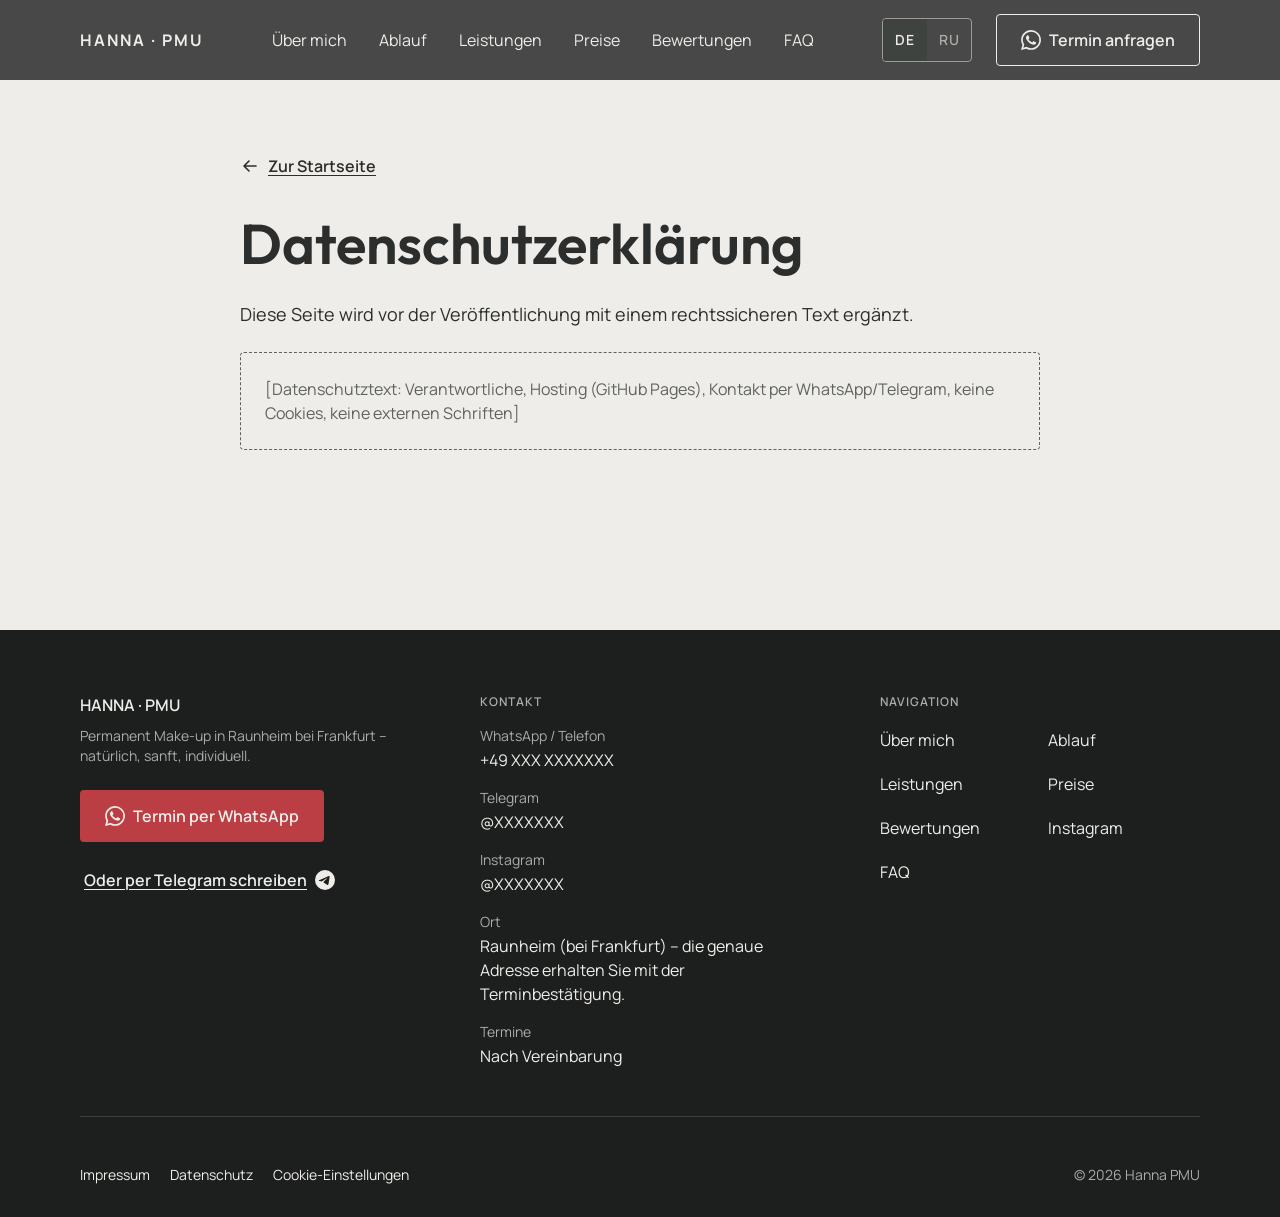
==== datenschutz.html @ 0a035a64 "Add files via upload" ====
<!DOCTYPE html>
<html lang="de">
<head>
  <meta charset="utf-8">
  <meta name="viewport" content="width=device-width, initial-scale=1, viewport-fit=cover">
  <title data-i18n="priv.title">Datenschutzerklärung</title>
  <meta name="description" content="Natürliches Permanent Make-up für Brauen und Lippen in Raunheim bei Frankfurt. Kostenlose Beratung, Termin per WhatsApp oder Telegram." data-i18n-content="meta.description">
  <meta name="theme-color" content="#1D1F1E">
  <script>document.documentElement.classList.add("js")</script>
  <link rel="preload" href="assets/fonts/outfit-latin-600-normal.woff2" as="font" type="font/woff2" crossorigin>
  <link rel="preload" href="assets/fonts/manrope-latin-400-normal.woff2" as="font" type="font/woff2" crossorigin>
  <link rel="stylesheet" href="assets/css/styles.css?v=mvu7rhe5">
  <link rel="icon" href="data:image/svg+xml,%3Csvg xmlns='http://www.w3.org/2000/svg' viewBox='0 0 32 32'%3E%3Crect width='32' height='32' rx='6' fill='%231D1F1E'/%3E%3Ctext x='16' y='22' font-family='Arial' font-weight='700' font-size='16' fill='%23ED6B72' text-anchor='middle'%3EH%3C/text%3E%3C/svg%3E">
  <meta name="robots" content="noindex">
</head>
<body id="top" class="page-legal">
  <svg width="0" height="0" style="position:absolute" aria-hidden="true">
  <symbol id="i-wa" viewBox="0 0 24 24"><path fill="currentColor" d="M17.47 14.38c-.3-.15-1.76-.87-2.03-.97-.27-.1-.47-.15-.67.15-.2.3-.77.97-.94 1.16-.17.2-.35.22-.64.07-.3-.15-1.26-.46-2.39-1.47-.88-.79-1.48-1.76-1.65-2.06-.17-.3-.02-.46.13-.6.13-.14.3-.35.45-.52.15-.18.2-.3.3-.5.1-.2.05-.37-.03-.52-.07-.15-.67-1.61-.92-2.2-.24-.58-.49-.5-.67-.51h-.57c-.2 0-.52.07-.79.37-.27.3-1.04 1.02-1.04 2.48s1.07 2.88 1.21 3.07c.15.2 2.1 3.2 5.08 4.49.71.31 1.26.49 1.7.63.71.22 1.36.19 1.87.12.57-.09 1.76-.72 2-1.41.25-.7.25-1.29.18-1.41-.08-.13-.27-.2-.57-.35m-5.42 7.4h-.01a9.87 9.87 0 0 1-5.03-1.38l-.36-.21-3.74.98 1-3.65-.24-.37a9.86 9.86 0 0 1-1.51-5.26c0-5.45 4.44-9.88 9.89-9.88a9.86 9.86 0 0 1 9.88 9.89c0 5.45-4.43 9.88-9.88 9.88m8.41-18.3A11.82 11.82 0 0 0 12.05 0C5.5 0 .16 5.34.16 11.89c0 2.1.55 4.14 1.59 5.95L.06 24l6.3-1.65a11.88 11.88 0 0 0 5.69 1.45h.01c6.55 0 11.89-5.34 11.89-11.89 0-3.18-1.24-6.17-3.48-8.41"/></symbol>
  <symbol id="i-tg" viewBox="0 0 24 24"><path fill="currentColor" fill-rule="evenodd" d="M12 0a12 12 0 1 0 0 24 12 12 0 0 0 0-24zm4.91 7.22c.1 0 .32.03.46.14.12.1.15.23.17.33.02.09.04.3.02.47-.18 1.9-.96 6.5-1.36 8.63-.17.9-.5 1.2-.82 1.23-.7.06-1.22-.46-1.9-.9-1.06-.7-1.65-1.13-2.68-1.8-1.18-.78-.42-1.21.26-1.91.18-.18 3.25-2.98 3.3-3.23.01-.03.02-.15-.05-.21-.07-.06-.17-.04-.25-.02-.1.02-1.8 1.14-5.06 3.35-.48.33-.91.49-1.3.48-.43-.01-1.25-.24-1.87-.44-.75-.25-1.35-.38-1.3-.79.03-.22.33-.44.9-.66 3.5-1.53 5.83-2.53 7-3.02 3.33-1.38 4.02-1.62 4.48-1.63z"/></symbol>
  <symbol id="i-ig" viewBox="0 0 24 24"><path fill="currentColor" d="M12 2.2c3.2 0 3.58.01 4.85.07 3.25.15 4.77 1.69 4.92 4.92.06 1.27.07 1.65.07 4.85s-.01 3.58-.07 4.85c-.15 3.23-1.66 4.77-4.92 4.92-1.27.06-1.64.07-4.85.07s-3.58-.01-4.85-.07c-3.26-.15-4.77-1.7-4.92-4.92C2.17 15.58 2.16 15.2 2.16 12s.01-3.58.07-4.85C2.38 3.92 3.9 2.38 7.15 2.23 8.42 2.17 8.8 2.16 12 2.16zM12 0C8.74 0 8.33.01 7.05.07 2.7.27.27 2.7.07 7.05.01 8.33 0 8.74 0 12s.01 3.67.07 4.95c.2 4.36 2.62 6.78 6.98 6.98C8.33 23.99 8.74 24 12 24s3.67-.01 4.95-.07c4.35-.2 6.78-2.62 6.98-6.98.06-1.28.07-1.69.07-4.95s-.01-3.67-.07-4.95C23.73 2.7 21.31.27 16.95.07 15.67.01 15.26 0 12 0zm0 5.84a6.16 6.16 0 1 0 0 12.32 6.16 6.16 0 0 0 0-12.32zM12 16a4 4 0 1 1 0-8 4 4 0 0 1 0 8zm6.4-11.85a1.44 1.44 0 1 0 0 2.88 1.44 1.44 0 0 0 0-2.88z"/></symbol>
  <symbol id="i-arrow" viewBox="0 0 20 20"><path d="M4 10h12M11 5l5 5-5 5" fill="none" stroke="currentColor" stroke-width="1.6" stroke-linecap="round" stroke-linejoin="round"/></symbol>
  <symbol id="i-arrow-l" viewBox="0 0 20 20"><path d="M16 10H4M9 5l-5 5 5 5" fill="none" stroke="currentColor" stroke-width="1.6" stroke-linecap="round" stroke-linejoin="round"/></symbol>
  <symbol id="i-ext" viewBox="0 0 20 20"><path d="M6 14l8-8M8 6h6v6" fill="none" stroke="currentColor" stroke-width="1.6" stroke-linecap="round" stroke-linejoin="round"/></symbol>
  <symbol id="i-menu" viewBox="0 0 24 24"><path d="M3 6.75h18M3 12h18M3 17.25h18" fill="none" stroke="currentColor" stroke-width="1.5" stroke-linecap="round"/></symbol>
  <symbol id="i-close" viewBox="0 0 24 24"><path d="M6 6l12 12M18 6L6 18" fill="none" stroke="currentColor" stroke-width="1.8" stroke-linecap="round"/></symbol>
  <symbol id="i-star" viewBox="0 0 24 24"><path fill="currentColor" d="M12 2l2.9 6.9 7.1.6-5.4 4.7 1.6 7-6.2-3.7-6.2 3.7 1.6-7L2 9.5l7.1-.6z"/></symbol>
  <symbol id="i-handle" viewBox="0 0 24 24"><path d="M9 7l-5 5 5 5M15 7l5 5-5 5" fill="none" stroke="currentColor" stroke-width="1.8" stroke-linecap="round" stroke-linejoin="round"/></symbol>
</svg>
  <header class="header header--solid" data-header>
    <div class="container header__in">
      <a class="logo" href="index.html">HANNA · PMU</a>
      <nav class="nav" aria-label="Hauptnavigation">
        <a href="index.html#about" data-spy="about"><span data-i18n="nav.about">Über mich</span></a><a href="index.html#process" data-spy="process"><span data-i18n="nav.process">Ablauf</span></a><a href="index.html#services" data-spy="services"><span data-i18n="nav.services">Leistungen</span></a><a href="index.html#prices" data-spy="prices"><span data-i18n="nav.prices">Preise</span></a><a href="index.html#reviews" data-spy="reviews"><span data-i18n="nav.reviews">Bewertungen</span></a><a href="index.html#faq" data-spy="faq"><span data-i18n="nav.faq">FAQ</span></a>
      </nav>
      <div class="header__right">
        <div class="lang lang--header" role="group" aria-label="Sprache wählen" data-i18n-aria-label="a11y.lang"><button type="button" data-lang="de" aria-pressed="true">DE</button><button type="button" data-lang="ru" aria-pressed="false" lang="ru">RU</button></div>
        <a class="btn btn--secondary btn--on-dark header__cta" href="https://wa.me/49XXXXXXXXXX" target="_blank" rel="noopener" data-wa><svg class="ic" aria-hidden="true" focusable="false"><use href="#i-wa"></use></svg><span data-i18n="nav.cta">Termin anfragen</span></a>
        <button class="icon-btn burger" type="button" data-menu-open aria-controls="menu" aria-expanded="false" aria-label="Menü öffnen" data-i18n-aria-label="a11y.menuOpen"><svg class="ic" aria-hidden="true" focusable="false"><use href="#i-menu"></use></svg></button>
      </div>
    </div>
  </header>

  <div class="menu" id="menu" role="dialog" aria-modal="true" aria-label="Menü" hidden data-menu>
    <div class="container menu__top">
      <span class="logo">HANNA · PMU</span>
      <div class="menu__top-right"><div class="lang " role="group" aria-label="Sprache wählen" data-i18n-aria-label="a11y.lang"><button type="button" data-lang="de" aria-pressed="true">DE</button><button type="button" data-lang="ru" aria-pressed="false" lang="ru">RU</button></div><button class="icon-btn icon-btn--ring" type="button" data-menu-close aria-label="Menü schließen" data-i18n-aria-label="a11y.menuClose"><svg class="ic" aria-hidden="true" focusable="false"><use href="#i-close"></use></svg></button></div>
    </div>
    <nav class="container menu__nav" aria-label="Menü">
      <a class="menu__item" href="index.html#about" data-spy="about" style="--i:0"><span class="menu__num">03</span><span class="menu__label" data-i18n="nav.about">Über mich</span><svg class="ic menu__arrow" aria-hidden="true" focusable="false"><use href="#i-arrow"></use></svg></a><a class="menu__item" href="index.html#process" data-spy="process" style="--i:1"><span class="menu__num">04</span><span class="menu__label" data-i18n="nav.process">Ablauf</span><svg class="ic menu__arrow" aria-hidden="true" focusable="false"><use href="#i-arrow"></use></svg></a><a class="menu__item" href="index.html#services" data-spy="services" style="--i:2"><span class="menu__num">05</span><span class="menu__label" data-i18n="nav.services">Leistungen</span><svg class="ic menu__arrow" aria-hidden="true" focusable="false"><use href="#i-arrow"></use></svg></a><a class="menu__item" href="index.html#prices" data-spy="prices" style="--i:3"><span class="menu__num">06</span><span class="menu__label" data-i18n="nav.prices">Preise</span><svg class="ic menu__arrow" aria-hidden="true" focusable="false"><use href="#i-arrow"></use></svg></a><a class="menu__item" href="index.html#reviews" data-spy="reviews" style="--i:4"><span class="menu__num">07</span><span class="menu__label" data-i18n="nav.reviews">Bewertungen</span><svg class="ic menu__arrow" aria-hidden="true" focusable="false"><use href="#i-arrow"></use></svg></a><a class="menu__item" href="index.html#instagram" data-spy="instagram" style="--i:5"><span class="menu__num">08</span><span class="menu__label" data-i18n="nav.instagram">Instagram</span><svg class="ic menu__arrow" aria-hidden="true" focusable="false"><use href="#i-arrow"></use></svg></a><a class="menu__item" href="index.html#faq" data-spy="faq" style="--i:6"><span class="menu__num">09</span><span class="menu__label" data-i18n="nav.faq">FAQ</span><svg class="ic menu__arrow" aria-hidden="true" focusable="false"><use href="#i-arrow"></use></svg></a>
    </nav>
    <div class="container menu__bottom">
      <a class="btn btn--primary btn--on-dark btn--block" href="https://wa.me/49XXXXXXXXXX" target="_blank" rel="noopener" data-wa><svg class="ic" aria-hidden="true" focusable="false"><use href="#i-wa"></use></svg><span data-i18n="footer.cta">Termin per WhatsApp</span></a>
      <div class="menu__links">
        <a class="tlink tlink--on-dark" href="https://t.me/XXXXXXX" target="_blank" rel="noopener" data-tg><span>Telegram</span><svg class="ic" aria-hidden="true" focusable="false"><use href="#i-tg"></use></svg></a>
        <a class="tlink tlink--on-dark" href="https://instagram.com/XXXXXXX" target="_blank" rel="noopener" data-ig><span>Instagram</span><svg class="ic" aria-hidden="true" focusable="false"><use href="#i-ig"></use></svg></a>
      </div>
      <p class="menu__addr"><span class="menu__name" data-i18n="menu.name">Hanna · Permanent Make-up</span><span data-i18n="menu.city">Raunheim, 65479</span></p>
    </div>
  </div>
  <main id="main" class="sec sec--light legal">
    <div class="container legal__in">
      <a class="tlink tlink--on-light legal__back" href="index.html"><svg class="ic" aria-hidden="true" focusable="false"><use href="#i-arrow-l"></use></svg><span data-i18n="legal.back">Zur Startseite</span></a>
      <h1 class="t-h2" data-i18n="priv.title">Datenschutzerklärung</h1>
      <p class="t-lead" data-i18n="priv.lead">Diese Seite wird vor der Veröffentlichung mit einem rechtssicheren Text ergänzt.</p>
      <p class="legal__todo" data-i18n="priv.todo">[Datenschutztext: Verantwortliche, Hosting (GitHub Pages), Kontakt per WhatsApp/Telegram, keine Cookies, keine externen Schriften]</p>
    </div>
  </main>
  <footer class="footer">
    <div class="container footer__grid">
      <div class="footer__col1">
        <div class="footer__brand">
          <p class="logo">HANNA · PMU</p>
          <p class="footer__tagline" data-i18n="footer.tagline">Permanent Make-up in Raunheim bei Frankfurt – natürlich, sanft, individuell.</p>
        </div>
        <div class="cta-pair"><a class="btn btn--primary btn--on-dark" href="https://wa.me/49XXXXXXXXXX" target="_blank" rel="noopener" data-wa><svg class="ic" aria-hidden="true" focusable="false"><use href="#i-wa"></use></svg><span data-i18n="footer.cta">Termin per WhatsApp</span></a><a class="tlink tlink--on-dark" href="https://t.me/XXXXXXX" target="_blank" rel="noopener" data-tg><span data-i18n="cta.telegram">Oder per Telegram schreiben</span><svg class="ic" aria-hidden="true" focusable="false"><use href="#i-tg"></use></svg></a></div>
      </div>
      <div class="footer__contact">
        <h2 class="t-eyebrow footer__label" data-i18n="footer.contact">Kontakt</h2>
        <dl class="footer__dl">
          <div><dt data-i18n="footer.wa">WhatsApp / Telefon</dt><dd><a href="https://wa.me/49XXXXXXXXXX" target="_blank" rel="noopener" data-wa data-phone>+49 XXX XXXXXXX</a></dd></div>
          <div><dt data-i18n="footer.tg">Telegram</dt><dd><a href="https://t.me/XXXXXXX" target="_blank" rel="noopener" data-tg data-handle="telegram">@XXXXXXX</a></dd></div>
          <div><dt data-i18n="footer.ig">Instagram</dt><dd><a href="https://instagram.com/XXXXXXX" target="_blank" rel="noopener" data-ig data-handle="instagram">@XXXXXXX</a></dd></div>
          <div><dt data-i18n="footer.place">Ort</dt><dd data-i18n="footer.placeText">Raunheim (bei Frankfurt) – die genaue Adresse erhalten Sie mit der Terminbestätigung.</dd></div>
          <div><dt data-i18n="footer.hours">Termine</dt><dd data-i18n="footer.hoursText">Nach Vereinbarung</dd></div>
        </dl>
      </div>
      <nav class="footer__nav" aria-label="Footer">
        <h2 class="t-eyebrow footer__label" data-i18n="footer.nav">Navigation</h2>
        <ul><li><a href="index.html#about"><span data-i18n="nav.about">Über mich</span></a></li><li><a href="index.html#process"><span data-i18n="nav.process">Ablauf</span></a></li><li><a href="index.html#services"><span data-i18n="nav.services">Leistungen</span></a></li><li><a href="index.html#prices"><span data-i18n="nav.prices">Preise</span></a></li><li><a href="index.html#reviews"><span data-i18n="nav.reviews">Bewertungen</span></a></li><li><a href="index.html#instagram"><span data-i18n="nav.instagram">Instagram</span></a></li><li><a href="index.html#faq"><span data-i18n="nav.faq">FAQ</span></a></li></ul>
      </nav>
    </div>
    <div class="container footer__legal">
      <ul>
        <li><a href="impressum.html"><span data-i18n="footer.impressum">Impressum</span></a></li>
        <li><a href="datenschutz.html"><span data-i18n="footer.privacy">Datenschutz</span></a></li>
        <li><button type="button" data-modal-open="cookies"><span data-i18n="footer.cookies">Cookie-Einstellungen</span></button></li>
      </ul>
      <p data-i18n="footer.copy">© 2026 Hanna PMU</p>
    </div>
  </footer>

  <div class="modal" id="cookies" hidden data-modal>
    <div class="modal__box" role="dialog" aria-modal="true" aria-labelledby="cookies-title">
      <div class="modal__top">
        <h2 class="modal__title" id="cookies-title" data-i18n="cookie.title">Cookies &amp; Datenschutz</h2>
        <button class="icon-btn modal__close" type="button" data-modal-close aria-label="Schließen" data-i18n-aria-label="a11y.close"><span><svg class="ic" aria-hidden="true" focusable="false"><use href="#i-close"></use></svg></span></button>
      </div>
      <div class="modal__content">
        <p data-i18n="cookie.text">Wir nutzen technisch notwendige Cookies. Eingebettete Inhalte wie Instagram oder Google-Bewertungen laden wir nur mit Ihrer Zustimmung.</p>
        <div class="modal__actions">
          <button class="btn btn--primary btn--on-dark btn--block" type="button" data-consent="all"><span data-i18n="cookie.all">Alle akzeptieren</span></button>
          <button class="btn btn--secondary btn--on-dark btn--block" type="button" data-consent="necessary"><span data-i18n="cookie.necessary">Nur notwendige</span></button>
        </div>
      </div>
    </div>
  </div>
  
  <script src="assets/js/config.js?v=mvu7rhe5"></script>
  <script src="assets/js/i18n.js?v=mvu7rhe5"></script>
  <script src="assets/js/main.js?v=mvu7rhe5"></script>
</body>
</html>
---- assets/css/styles.css ----
/* =========================================================
   Hanna · PMU — стили
   Токены = переменные из Figma (цвета, отступы, текстовые стили).
   Mobile first. Планшет ≥768px, десктоп ≥1024px.
   ========================================================= */

/* ---------- Fonts (self-hosted, без Google) ---------- */
@font-face{font-family:"Manrope";font-style:normal;font-weight:400;font-display:swap;src:url(../fonts/manrope-latin-400-normal.woff2) format("woff2");unicode-range:U+0000-00FF,U+0131,U+0152-0153,U+02BB-02BC,U+02C6,U+02DA,U+02DC,U+0304,U+0308,U+0329,U+2000-206F,U+20AC,U+2122,U+2191,U+2193,U+2212,U+2215,U+FEFF,U+FFFD}
@font-face{font-family:"Manrope";font-style:normal;font-weight:400;font-display:swap;src:url(../fonts/manrope-latin-ext-400-normal.woff2) format("woff2");unicode-range:U+0100-02BA,U+02BD-02C5,U+02C7-02CC,U+02CE-02D7,U+02DD-02FF,U+0304,U+0308,U+0329,U+1D00-1DBF,U+1E00-1E9F,U+1EF2-1EFF,U+2020,U+20A0-20AB,U+20AD-20C0,U+2113,U+2C60-2C7F,U+A720-A7FF}
@font-face{font-family:"Manrope";font-style:normal;font-weight:400;font-display:swap;src:url(../fonts/manrope-cyrillic-400-normal.woff2) format("woff2");unicode-range:U+0301,U+0400-045F,U+0490-0491,U+04B0-04B1,U+2116}
@font-face{font-family:"Manrope";font-style:normal;font-weight:500;font-display:swap;src:url(../fonts/manrope-latin-500-normal.woff2) format("woff2");unicode-range:U+0000-00FF,U+0131,U+0152-0153,U+02BB-02BC,U+02C6,U+02DA,U+02DC,U+0304,U+0308,U+0329,U+2000-206F,U+20AC,U+2122,U+2191,U+2193,U+2212,U+2215,U+FEFF,U+FFFD}
@font-face{font-family:"Manrope";font-style:normal;font-weight:500;font-display:swap;src:url(../fonts/manrope-latin-ext-500-normal.woff2) format("woff2");unicode-range:U+0100-02BA,U+02BD-02C5,U+02C7-02CC,U+02CE-02D7,U+02DD-02FF,U+0304,U+0308,U+0329,U+1D00-1DBF,U+1E00-1E9F,U+1EF2-1EFF,U+2020,U+20A0-20AB,U+20AD-20C0,U+2113,U+2C60-2C7F,U+A720-A7FF}
@font-face{font-family:"Manrope";font-style:normal;font-weight:500;font-display:swap;src:url(../fonts/manrope-cyrillic-500-normal.woff2) format("woff2");unicode-range:U+0301,U+0400-045F,U+0490-0491,U+04B0-04B1,U+2116}
@font-face{font-family:"Manrope";font-style:normal;font-weight:600;font-display:swap;src:url(../fonts/manrope-latin-600-normal.woff2) format("woff2");unicode-range:U+0000-00FF,U+0131,U+0152-0153,U+02BB-02BC,U+02C6,U+02DA,U+02DC,U+0304,U+0308,U+0329,U+2000-206F,U+20AC,U+2122,U+2191,U+2193,U+2212,U+2215,U+FEFF,U+FFFD}
@font-face{font-family:"Manrope";font-style:normal;font-weight:600;font-display:swap;src:url(../fonts/manrope-latin-ext-600-normal.woff2) format("woff2");unicode-range:U+0100-02BA,U+02BD-02C5,U+02C7-02CC,U+02CE-02D7,U+02DD-02FF,U+0304,U+0308,U+0329,U+1D00-1DBF,U+1E00-1E9F,U+1EF2-1EFF,U+2020,U+20A0-20AB,U+20AD-20C0,U+2113,U+2C60-2C7F,U+A720-A7FF}
@font-face{font-family:"Manrope";font-style:normal;font-weight:600;font-display:swap;src:url(../fonts/manrope-cyrillic-600-normal.woff2) format("woff2");unicode-range:U+0301,U+0400-045F,U+0490-0491,U+04B0-04B1,U+2116}
@font-face{font-family:"Manrope";font-style:normal;font-weight:700;font-display:swap;src:url(../fonts/manrope-latin-700-normal.woff2) format("woff2");unicode-range:U+0000-00FF,U+0131,U+0152-0153,U+02BB-02BC,U+02C6,U+02DA,U+02DC,U+0304,U+0308,U+0329,U+2000-206F,U+20AC,U+2122,U+2191,U+2193,U+2212,U+2215,U+FEFF,U+FFFD}
@font-face{font-family:"Manrope";font-style:normal;font-weight:700;font-display:swap;src:url(../fonts/manrope-latin-ext-700-normal.woff2) format("woff2");unicode-range:U+0100-02BA,U+02BD-02C5,U+02C7-02CC,U+02CE-02D7,U+02DD-02FF,U+0304,U+0308,U+0329,U+1D00-1DBF,U+1E00-1E9F,U+1EF2-1EFF,U+2020,U+20A0-20AB,U+20AD-20C0,U+2113,U+2C60-2C7F,U+A720-A7FF}
@font-face{font-family:"Manrope";font-style:normal;font-weight:700;font-display:swap;src:url(../fonts/manrope-cyrillic-700-normal.woff2) format("woff2");unicode-range:U+0301,U+0400-045F,U+0490-0491,U+04B0-04B1,U+2116}
/* Outfit — только латиница. Кириллица в заголовках автоматически берётся из Manrope. */
@font-face{font-family:"Outfit";font-style:normal;font-weight:600;font-display:swap;src:url(../fonts/outfit-latin-600-normal.woff2) format("woff2");unicode-range:U+0000-00FF,U+0131,U+0152-0153,U+02BB-02BC,U+02C6,U+02DA,U+02DC,U+0304,U+0308,U+0329,U+2000-206F,U+20AC,U+2122,U+2191,U+2193,U+2212,U+2215,U+FEFF,U+FFFD}
@font-face{font-family:"Outfit";font-style:normal;font-weight:600;font-display:swap;src:url(../fonts/outfit-latin-ext-600-normal.woff2) format("woff2");unicode-range:U+0100-02BA,U+02BD-02C5,U+02C7-02CC,U+02CE-02D7,U+02DD-02FF,U+0304,U+0308,U+0329,U+1D00-1DBF,U+1E00-1E9F,U+1EF2-1EFF,U+2020,U+20A0-20AB,U+20AD-20C0,U+2113,U+2C60-2C7F,U+A720-A7FF}

/* ---------- Tokens (из Figma) ---------- */
:root{
  /* Цвета */
  --c-dark:#1D1F1E;          /* main dark */
  --c-dark2:#2B2E2C;         /* Dark2 */
  --c-gray:#3E4340;          /* Gray dark */
  --c-light:#EFEDE9;         /* main light */
  --c-surface:#F8F7F4;       /* Surface light */
  --c-card:#FFFFFF;          /* Surface card */
  --c-accent:#BA3E43;        /* accent3 */
  --c-accent-hover:#A83C42;  /* Accent */
  --c-accent-press:#8E3036;  /* Accent pressed */
  --c-accent-dark:#ED6B72;   /* Accent on dark */
  --c-muted-dark:#A9ACA7;    /* Text muted on dark */
  --c-muted-light:#5F625E;   /* Text muted on light */
  --c-line-dark:rgba(239,237,233,.2);
  --c-line-light:rgba(43,46,44,.15);

  /* Отступы (Spacing) */
  --s4:4px;--s8:8px;--s12:12px;--s16:16px;--s24:24px;--s32:32px;--s48:48px;--s64:64px;--s80:80px;--s96:96px;
  --gutter:22px;
  --container:1280px;
  --header-h:64px;

  /* Шрифты */
  --f-body:"Manrope",system-ui,-apple-system,"Segoe UI",sans-serif;
  --f-head:"Outfit","Manrope",system-ui,sans-serif;

  /* Анимации */
  --ease:cubic-bezier(.2,.7,.2,1);
  --t-fast:.15s;--t:.25s;--t-slow:.5s;
}
@media (min-width:768px){:root{--gutter:40px}}
@media (min-width:1024px){:root{--gutter:80px;--header-h:80px}}

/* ---------- Base ---------- */
*,*::before,*::after{box-sizing:border-box}
html{-webkit-text-size-adjust:100%;scroll-behavior:smooth;scroll-padding-top:var(--header-h)}
body{margin:0;font:400 16px/24px var(--f-body);color:var(--c-dark2);background:var(--c-light);-webkit-font-smoothing:antialiased;text-rendering:optimizeLegibility}
img{display:block;max-width:100%;height:auto}
h1,h2,h3,p,ul,ol,dl,dd,blockquote,figure{margin:0}
ul,ol{padding:0;list-style:none}
a{color:inherit}
button{font:inherit;color:inherit}
:focus-visible{outline:2px solid var(--c-accent-dark);outline-offset:3px}
.sec--light :focus-visible,.sec--surface :focus-visible{outline-color:var(--c-dark2)}
body.menu-open{overflow:hidden}
.container{width:min(100% - 2*var(--gutter),var(--container));margin-inline:auto}
.skip{position:absolute;left:var(--gutter);top:-100px;z-index:200;background:var(--c-light);color:var(--c-dark2);padding:12px 16px;border-radius:4px}
.skip:focus{top:12px}
.ic{width:20px;height:20px;flex:none}

/* ---------- Text styles ---------- */
.t-display{font:600 48px/52px var(--f-head);text-transform:uppercase}
.t-h2{font:600 40px/48px var(--f-head)}
.t-h3{font:600 24px/30px var(--f-head)}
.t-h4{font:600 20px/26px var(--f-head)}
.t-lead{font:400 16px/24px var(--f-body)}
.t-sub{font:400 16px/24px var(--f-body);color:var(--c-muted-light)}
.t-hint{font:400 14px/20px var(--f-body);color:var(--c-muted-dark)}
.t-eyebrow{font:600 12px/16px var(--f-body);letter-spacing:1px;text-transform:uppercase;color:var(--c-muted-light)}
@media (min-width:1024px){
  .t-display{font-size:76px;line-height:80px}
  .t-h2{font-size:56px;line-height:64px}
  .t-lead,.t-sub{font-size:18px;line-height:28px}
}

/* ---------- Sections ---------- */
.sec{padding-block:var(--s64) var(--s96)}
.sec--dark{background:var(--c-dark);color:var(--c-light)}
.sec--dark .t-sub{color:var(--c-muted-dark)}
.sec--light{background:var(--c-light)}
.sec--surface{background:var(--c-surface)}
@media (min-width:1024px){.sec{padding-block:var(--s96)}}

.sec-head{display:flex;flex-direction:column;gap:var(--s12);margin-bottom:var(--s24)}
@media (min-width:1024px){.sec-head{margin-bottom:var(--s48)}}
.only-desk{display:none}
@media (min-width:1024px){.only-mob{display:none}.only-desk{display:inline}}
.sec-top{display:flex;justify-content:space-between;align-items:flex-end;gap:var(--s24)}
.sec-top .sec-head{max-width:720px}
#services .sec-top{margin-bottom:var(--s24)}
#services .sec-top .sec-head{margin:0}
@media (min-width:1024px){#services .sec-top{margin-bottom:var(--s48)}}

.eyebrow{display:flex;align-items:center;gap:6px;font:600 12px/16px var(--f-body);letter-spacing:1px;text-transform:uppercase}
.eyebrow__num{font:700 16px/22px var(--f-body);letter-spacing:0;color:var(--c-accent)}
.eyebrow__line{width:19px;height:1px;background:currentColor;flex:none}
.eyebrow__num + .eyebrow__line{background:var(--c-accent)}
.sec--dark .eyebrow__num{color:var(--c-accent-dark)}
.sec--dark .eyebrow__num + .eyebrow__line{background:var(--c-accent-dark)}

/* ---------- Buttons ---------- */
.btn{display:inline-flex;align-items:center;justify-content:center;gap:8px;min-height:52px;padding:0 24px;border-radius:4px;border:1px solid transparent;background:transparent;font:600 16px/20px var(--f-body);text-decoration:none;text-align:center;cursor:pointer;transition:background-color var(--t-fast),color var(--t-fast),border-color var(--t-fast),transform var(--t-fast)}
.btn:active{transform:scale(.98)}
.btn--block{width:100%}
.btn--primary{background:var(--c-accent);color:var(--c-light)}
.btn--primary:hover{background:var(--c-accent-hover)}
.btn--primary:active{background:var(--c-accent-press)}
.btn--secondary.btn--on-dark{border-color:var(--c-light);color:var(--c-light)}
.btn--secondary.btn--on-dark:hover{background:rgba(239,237,233,.08)}
.btn--secondary.btn--on-dark:active{background:rgba(239,237,233,.16)}
.btn--secondary.btn--on-light{border-color:var(--c-dark2);color:var(--c-dark2)}
.btn--secondary.btn--on-light:hover{background:rgba(43,46,44,.06)}
.btn--secondary.btn--on-light:active{background:rgba(43,46,44,.12)}

.tlink{display:inline-flex;align-items:center;gap:8px;min-height:44px;padding:0 4px;font:600 16px/20px var(--f-body);text-decoration:underline;text-underline-offset:3px;transition:color var(--t-fast)}
.tlink--on-dark{color:var(--c-light)}
.tlink--on-dark:hover{color:var(--c-accent-dark)}
.tlink--on-light{color:var(--c-dark2)}
.tlink--on-light:hover{color:var(--c-accent)}

.cta-pair{display:flex;flex-direction:column;align-items:stretch;gap:var(--s16)}  /* Figma: 16 (Hanna, Preise, FAQ, Footer mobile) */
.cta-pair .tlink{align-self:center}
.cta-pair--tight{gap:var(--s8)}                                                        /* Figma: 8 (Hero mobile, FAQ-Karte + Footer desktop) */
.cta-pair--full .tlink{align-self:stretch;justify-content:center}
@media (min-width:1024px){
  .cta-pair:not(.cta-pair--full){align-items:flex-start}
  .cta-pair .tlink{align-self:flex-start}
  .cta-pair--row{flex-direction:row;align-items:center;gap:var(--s24)}
  .cta-pair--row .tlink{align-self:center}
  .cta-pair--row .btn,.cta-pair--row .tlink{flex:none;white-space:nowrap}
  .cta-pair--full .tlink{align-self:stretch}
}

.icon-btn{display:inline-grid;place-items:center;width:44px;height:44px;border-radius:50%;border:0;background:none;color:var(--c-light);cursor:pointer;transition:background-color var(--t-fast),color var(--t-fast)}
.icon-btn .ic{width:24px;height:24px}
.icon-btn--ring{border:1.5px solid currentColor}
.icon-btn--ring .ic{width:20px;height:20px}
.icon-btn:hover{background:rgba(239,237,233,.08)}
.arrows{display:none;gap:var(--s12)}
.arrows .icon-btn{width:52px;height:52px}
.arrows--light .icon-btn{color:var(--c-dark2)}
.arrows--light .icon-btn:hover{background:rgba(43,46,44,.06)}
.icon-btn[disabled]{opacity:.35;cursor:default}

/* ---------- Tag ---------- */
.tag{display:inline-flex;align-items:center;gap:6px;padding:6px 10px;border-radius:2px;background:rgba(29,31,30,.75);-webkit-backdrop-filter:blur(4px);backdrop-filter:blur(4px);color:var(--c-light);font:600 12px/16px var(--f-body);letter-spacing:1px;text-transform:uppercase;white-space:nowrap}
.tag__num{color:var(--c-accent-dark)}
.hero .tag{background:rgba(29,31,30,.35);font-weight:400}            /* Style=Subtle */
.hero .tag__num{font-weight:600}

/* ---------- Header ---------- */
.header{position:fixed;inset:0 0 auto;z-index:50;padding-top:env(safe-area-inset-top);color:var(--c-light);transition:background-color var(--t),box-shadow var(--t)}
.header.is-scrolled,.header--solid{background:rgba(29,31,30,.8);-webkit-backdrop-filter:blur(16px);backdrop-filter:blur(16px)}
.header__in{display:flex;align-items:center;justify-content:space-between;gap:var(--s24);height:var(--header-h)}
.logo{font:700 14px/20px var(--f-body);letter-spacing:2px;text-transform:uppercase;text-decoration:none;white-space:nowrap}
.nav{display:none}
.header__right{display:flex;align-items:center;gap:var(--s24)}
.header .lang--header,.header .header__cta{display:none}
.burger{margin-right:-8px}
@media (min-width:1024px){
  .logo{font-size:16px;line-height:22px}
  .nav{display:flex;gap:var(--s32)}
  .nav a{font:400 16px/24px var(--f-body);text-decoration:none;padding:10px 0;position:relative;transition:color var(--t-fast)}
  .nav a::after{content:"";position:absolute;left:0;right:0;bottom:4px;height:1px;background:currentColor;transform:scaleX(0);transform-origin:left;transition:transform var(--t)}
  .nav a:hover{color:var(--c-accent-dark)}
  .nav a.is-active::after,.nav a:hover::after{transform:scaleX(1)}
  .header .lang--header,.header .header__cta{display:inline-flex}
  .burger{display:none}
}
@media (min-width:1024px) and (max-width:1199px){.nav{display:none}.header .burger{display:inline-grid}}
.header__cta{white-space:nowrap}

/* Language switch */
.lang{display:inline-flex;border:1px solid rgba(239,237,233,.5);border-radius:4px;overflow:hidden}
.lang button{width:44px;height:42px;border:0;background:none;color:var(--c-muted-dark);font:600 14px/20px var(--f-body);letter-spacing:1px;cursor:pointer;transition:background-color var(--t-fast),color var(--t-fast)}
.lang button[aria-pressed="true"]{background:var(--c-gray);color:var(--c-light)}
.lang button:hover{color:var(--c-light)}

/* ---------- Menu (mobile overlay) ---------- */
.menu{position:fixed;inset:0;z-index:100;display:flex;flex-direction:column;background:rgba(29,31,30,.96);-webkit-backdrop-filter:blur(8px);backdrop-filter:blur(8px);color:var(--c-light);padding-top:env(safe-area-inset-top);padding-bottom:env(safe-area-inset-bottom);overflow-y:auto;opacity:0;transition:opacity var(--t) var(--ease)}
.menu[hidden]{display:none}
.menu.is-open{opacity:1}
.menu__top{display:flex;align-items:center;justify-content:space-between;height:var(--header-h);flex:none}
.menu__top-right{display:flex;align-items:center;gap:var(--s12)}
.menu__nav{display:flex;flex-direction:column;padding-top:var(--s8)}
.menu__item{display:flex;align-items:center;gap:20px;padding:16px 16px 16px 8px;border-bottom:1px solid var(--c-line-dark);text-decoration:none;border-radius:0;transition:background-color var(--t-fast),color var(--t-fast);opacity:0;transform:translateY(12px)}
.menu.is-open .menu__item{opacity:1;transform:none;transition:opacity .35s var(--ease) calc(var(--i)*40ms + 60ms),transform .35s var(--ease) calc(var(--i)*40ms + 60ms),background-color var(--t-fast)}
.menu__item:hover{background:rgba(239,237,233,.08)}
.menu__num{width:40px;font:600 28px/32px var(--f-body);color:var(--c-accent-dark)}
.menu__label{flex:1;font:600 22px/28px var(--f-body);text-transform:uppercase}
.menu__arrow{color:var(--c-accent-dark);opacity:0;transition:opacity var(--t-fast)}
.menu__item.is-active .menu__label{color:var(--c-accent-dark)}
.menu__item.is-active .menu__arrow,.menu__item:hover .menu__arrow{opacity:1}
.menu__bottom{margin-top:auto;padding-top:var(--s32);padding-bottom:var(--s24);display:flex;flex-direction:column;align-items:center;gap:var(--s8)}
.menu__links{display:flex;gap:var(--s24)}
.menu__addr{display:flex;flex-direction:column;align-items:center;padding-top:var(--s8);font:400 14px/20px var(--f-body);color:var(--c-muted-dark)}
.menu__name{font-weight:500;color:var(--c-light)}
@media (min-width:1200px){.menu{display:none!important}}

/* ---------- Hero ---------- */
.hero{--h:max(calc(100vw*2.1641),600px);--r:0.4621;position:relative;height:var(--h);overflow:hidden;background:var(--c-dark);color:var(--c-light);isolation:isolate}
.hero__art{position:absolute;left:50%;top:50%;width:max(100%,calc(var(--h)*var(--r)));aspect-ratio:var(--r);transform:translate(-50%,-50%);z-index:-2}
.hero__art img{width:100%;height:100%;object-fit:cover}
.hero::before{content:"";position:absolute;inset:0;z-index:-1;pointer-events:none;
  background:linear-gradient(to bottom,rgba(10,10,9,.7) 0%,rgba(10,10,9,.4) 12%,rgba(10,10,9,0) 25%,rgba(10,10,9,0) 62%,rgba(10,10,9,.6) 80%,rgba(10,10,9,.92) 100%)}
.hero__tag{position:absolute;left:var(--x);top:var(--y);opacity:0;transition:opacity .6s var(--ease) .9s}
.is-loaded .hero__tag{opacity:1}
.hero__tag--1{--x:5.6%;--y:33.4%}
.hero__tag--2{--x:61.8%;--y:73.6%}
.hero__tag--3{--x:5.6%;--y:65.4%}
.hero__in{position:relative;height:100%;display:flex;flex-direction:column;justify-content:space-between;padding-top:calc(var(--header-h) + env(safe-area-inset-top) + 48px);padding-bottom:calc(24px + env(safe-area-inset-bottom))}
.hero__eyebrow{display:none;color:var(--c-light)}
.hero__eyebrow .eyebrow__line{width:44px;background:var(--c-accent-dark)}
.hero__title{max-width:9ch}
.hero__bottom{display:flex;flex-direction:column;gap:var(--s16)}
.hero__text{max-width:274px}
.hero .cta-pair{gap:var(--s8)}
@media (max-width:767px){.hero .btn{min-height:44px}}
@media (min-width:768px){
  .hero{--r:1.7062;--h:max(100svh,640px)}
  .hero::before{background:linear-gradient(to bottom,rgba(0,0,0,.4) 0%,rgba(0,0,0,0) 18%),linear-gradient(90deg,rgba(0,0,0,.72) 0%,rgba(0,0,0,.6) 20%,rgba(0,0,0,0) 58%)}
  .hero__tag--1{--x:54.5%;--y:22.3%}
  .hero__tag--2{--x:53.3%;--y:83.5%}
  .hero__tag--3{--x:57.4%;--y:41.9%}
  /* Figma Desktop Hero (844): Eyebrow y216 → +24 → H1 (160) → +48 → Lead → +100 → CTA */
  .hero__in{justify-content:flex-end;gap:var(--s48);padding-top:calc(var(--header-h) + 24px);padding-bottom:calc(var(--h)*.199)}
  .hero__eyebrow{display:flex;font:600 14px/20px var(--f-body);letter-spacing:0;text-transform:none}
  .hero__eyebrow .eyebrow__line{width:45px}
  .hero__top{display:flex;flex-direction:column;gap:var(--s24)}
  .hero__title{max-width:none;width:min(543px,44vw);font-size:clamp(56px,5.3vw,76px);line-height:1.05}
  .hero__bottom{gap:clamp(48px,calc(var(--h)*.118),100px);max-width:none}
  .hero .cta-pair--row{gap:var(--s24)}
  .hero__text{max-width:363px;font-size:18px;line-height:28px}
}
@media (min-width:1024px){.hero{--h:clamp(640px,100svh,960px)}}
/* entrance */
.js [data-hero]{opacity:0;transform:translateY(16px)}
.js .is-loaded [data-hero]{opacity:1;transform:none;transition:opacity .6s var(--ease),transform .6s var(--ease)}
.js .is-loaded [data-hero="2"]{transition-delay:.1s}
.js .is-loaded [data-hero="3"]{transition-delay:.2s}
.js .is-loaded [data-hero="4"]{transition-delay:.3s}

/* ---------- Vorher / Nachher ---------- */
.ba__hint{margin-bottom:var(--s12)}
.ba{--pos:50%;position:relative;aspect-ratio:346/420;border-radius:4px;overflow:hidden;background:var(--c-dark2);user-select:none;-webkit-user-select:none;touch-action:pan-y}
.ba__img{-webkit-user-drag:none;user-select:none;pointer-events:none;position:absolute;inset:0;width:100%;height:100%;object-fit:cover;object-position:50% 42%}
.ba__before{position:absolute;inset:0;clip-path:inset(0 calc(100% - var(--pos)) 0 0)}
.ba__tag{position:absolute;top:12px;z-index:2;pointer-events:none}
.ba__tag--l{left:12px}.ba__tag--r{right:12px}
.ba__handle{position:absolute;top:0;bottom:0;left:var(--pos);width:2px;margin-left:-1px;background:var(--c-light);z-index:2;pointer-events:none}
.ba__knob{position:absolute;top:50%;left:50%;width:44px;height:44px;margin:-22px 0 0 -22px;border-radius:50%;background:var(--c-light);color:var(--c-dark2);display:grid;place-items:center;box-shadow:0 2px 8px rgba(0,0,0,.25);transition:transform var(--t-fast)}
.ba__knob .ic{width:24px;height:24px}
.ba:hover .ba__knob,.ba__range:focus-visible ~ .ba__handle .ba__knob{transform:scale(1.08)}
.ba{cursor:ew-resize}
.ba.is-dragging .ba__knob{transform:scale(1.12)}
.ba__range{pointer-events:none;position:absolute;inset:0;width:100%;height:100%;margin:0;opacity:0;cursor:ew-resize;z-index:3;-webkit-appearance:none;appearance:none;touch-action:pan-y}
.ba:has(.ba__range:focus-visible){outline:2px solid var(--c-accent-dark);outline-offset:3px}
@media (min-width:768px){.ba{aspect-ratio:4/3}}
@media (min-width:1024px){
  .ba{aspect-ratio:2/1}
  .ba__tag{top:16px}.ba__tag--l{left:16px}.ba__tag--r{right:16px}
  .ba__knob{width:56px;height:56px;margin:-28px 0 0 -28px}
  #vorher-nachher .sec-head{max-width:720px}
}

/* ---------- Über mich ---------- */
.about{display:flex;flex-direction:column;gap:var(--s24)}
.about__text,.about__top,.about__bottom{display:contents}
.about .sec-head{order:1;margin:0}
.about__photo{order:2;margin-inline:calc(-1*var(--gutter))}
.about__photo img{width:100%;aspect-ratio:390/461;object-fit:cover;object-position:50% 20%}
.quote{order:3}
.about__bio{order:4}
.stats{order:5}
.about__bottom > div{order:6}
.quote{border-left:3px solid var(--c-accent);padding:4px 0 4px 16px;font:500 20px/28px var(--f-body)}
.about__bio{color:var(--c-light)}
.about__bio strong{font-weight:600}
.stats{display:grid;grid-template-columns:repeat(2,1fr);gap:var(--s16)}
.stat{display:flex;flex-direction:column;gap:2px;padding:12px 14px;border-radius:4px;background:rgba(239,237,233,.08);border:1px solid rgba(239,237,233,.18)}
.stat__n{font:600 24px/28px var(--f-body);letter-spacing:-.5px;color:var(--c-accent-dark)}
.about__cta{padding-top:var(--s8)}
.stat__l{font:600 14px/20px var(--f-body);color:var(--c-light)}
@media (min-width:768px){
  .about__photo{margin-inline:0}
  .about__photo img{aspect-ratio:4/3;border-radius:4px}
}
@media (min-width:1024px){
  .about__photo,.quote,.about__bio,.stats,.about__bottom > div,.about .sec-head{order:0}
  .about{display:grid;grid-template-columns:minmax(0,520px) minmax(0,680px);gap:var(--s64) var(--s80);justify-content:space-between;align-items:stretch}
  .about__photo img{aspect-ratio:520/620;height:100%}
  .about__text{display:flex;flex-direction:column;justify-content:center;gap:var(--s64)}
  .about__cta{padding-top:0}
  .about__cta .cta-pair--row{gap:var(--s16)}
  .about__cta .cta-pair--row .btn,.about__cta .cta-pair--row .tlink{flex:1 1 0;justify-content:center}
  .about__top,.about__bottom{display:flex;flex-direction:column;gap:var(--s32)}
  .quote{padding-left:20px;font-size:24px;line-height:34px}
  .about__bio{font-size:18px;line-height:28px}
  .stats{grid-template-columns:repeat(4,1fr);gap:var(--s16);margin:0}
  .stat{padding:8px 20px;gap:4px;justify-content:center}
}

/* ---------- Ablauf ---------- */
.steps{display:flex;flex-direction:column;gap:var(--s32)}
.step__n{display:block;font:600 32px/36px var(--f-head);color:var(--c-accent)}
.step__t{margin-top:var(--s8);font:600 18px/24px var(--f-body)}
.step__p{margin-top:var(--s8)}
@media (min-width:768px){
  .steps{display:grid;grid-template-columns:repeat(3,1fr);gap:var(--s48)}
  .step{padding-top:var(--s24);border-top:1px solid rgba(43,46,44,.2)}
}

/* ---------- Carousel (Leistungen, Bewertungen) ---------- */
.carousel{overflow-x:auto;overscroll-behavior-x:contain;scroll-snap-type:x mandatory;scrollbar-width:none;
  --pad:max(var(--gutter),calc((100% - var(--container))/2));scroll-padding-inline:var(--pad)}
.carousel::-webkit-scrollbar{display:none}
.carousel__track{display:flex;align-items:flex-start;gap:var(--s16);padding-inline:var(--pad);width:max-content}
.carousel__track > li{scroll-snap-align:start;flex:none}
.dots{display:flex;justify-content:center;gap:var(--s8);margin-top:var(--s24)}
.dots span{width:8px;height:8px;border-radius:4px;background:currentColor;opacity:.35;transition:width var(--t) var(--ease),opacity var(--t),background-color var(--t)}
.dots span.is-active{width:24px;opacity:1;background:var(--c-accent-dark)}
.sec--surface .dots span.is-active,.sec--light .dots span.is-active{background:var(--c-accent)}
@media (min-width:1024px){
  .carousel__track{gap:var(--s24)}
  .arrows{display:flex;flex:none}
  #services .dots{display:none}
}

/* Service card */
.scard{width:295px;display:flex;flex-direction:column;background:var(--c-gray);border-radius:4px;overflow:hidden;color:var(--c-light)}
.scard__img{width:100%;aspect-ratio:295/300;object-fit:cover}
.scard__body{display:flex;flex-direction:column;gap:var(--s12);padding:var(--s16)}
.scard__title{font:600 24px/28px var(--f-body);letter-spacing:-.5px}
.scard__text{min-height:48px}
.scard__meta{display:flex;align-items:center;gap:var(--s8)}
.scard__meta strong{font:700 18px/24px var(--f-body)}
.scard__meta span{font:400 14px/20px var(--f-body);color:var(--c-muted-dark)}
.scard__meta span:not(:empty)::before{content:"· "}
.scard .scard__toggle{border-top:1px solid var(--c-line-dark);border-bottom:1px solid var(--c-line-dark)}
.scard__details{display:flex;flex-direction:column;gap:var(--s16);padding:var(--s16) 0 var(--s4)}
.scard__details dt{font:600 12px/16px var(--f-body);letter-spacing:1px;text-transform:uppercase;color:var(--c-muted-dark)}
.scard__details dd{margin-top:var(--s4);font:400 16px/24px var(--f-body)}
.scard .btn{margin-top:var(--s4)}

/* ---------- Accordion basics ---------- */
.acc-head{display:flex;align-items:center;justify-content:space-between;gap:var(--s16);width:100%;min-height:44px;padding:12px 0;border:0;background:none;text-align:left;font:600 16px/20px var(--f-body);cursor:pointer}
.acc-head [data-when-open]{display:none}
.acc-head[aria-expanded="true"] [data-when-open]{display:inline}
.acc-head[aria-expanded="true"] [data-when-closed]{display:none}
.acc-head{transition:background-color var(--t-fast)}
/* Figma Accordion item: State=Hover → Fill #2B2E2C @ 4 % ; pressed → 8 % */
.acc,.all-prices__toggle{position:relative;isolation:isolate}
.acc::before,.all-prices__toggle::before{content:"";position:absolute;inset:0 -16px;z-index:-1;border-radius:4px;background:transparent;transition:background-color var(--t-fast)}
.acc:hover::before,.all-prices__toggle:hover::before{background:rgba(43,46,44,.04)}
.acc:has(.acc-head:active)::before,.all-prices__toggle:active::before{background:rgba(43,46,44,.08)}
@media (max-width:767px){.acc::before,.all-prices__toggle::before{inset:0 -12px}}
.scard__toggle{transition:color var(--t-fast)}
.scard__toggle:hover{color:var(--c-accent-dark)}
.scard__toggle:active{opacity:.7}
.acc-head:active .pm{transform:scale(.9)}
.pm{transition:transform var(--t-fast);position:relative;width:24px;height:24px;flex:none}
.pm::before,.pm::after{content:"";position:absolute;left:4px;right:4px;top:50%;height:1.5px;margin-top:-.75px;background:currentColor;border-radius:1px;transition:transform var(--t) var(--ease)}
.pm::after{transform:rotate(90deg)}
[aria-expanded="true"] > .pm::after{transform:rotate(0deg)}
.collapse{display:grid;grid-template-rows:0fr;transition:grid-template-rows var(--t) var(--ease)}
.collapse.is-open{grid-template-rows:1fr}
.collapse__in{min-height:0;overflow:hidden}
.collapse:not(.is-open) .collapse__in{visibility:hidden;transition:visibility 0s var(--t)}

/* ---------- Preise ---------- */
.prices{display:flex;flex-direction:column}
.prices__head{margin-bottom:var(--s24)}
.price-row{display:flex;justify-content:space-between;align-items:flex-start;gap:var(--s16);padding:var(--s16) 0;border-bottom:1px solid var(--c-line-light)}
.price-row__name{font:600 16px/22px var(--f-body)}
.price-row__meta{margin-top:var(--s4);font:400 14px/20px var(--f-body);color:var(--c-muted-light)}
.price-row__price{font:600 22px/28px var(--f-head);white-space:nowrap}
.all-prices .all-prices__toggle{padding:20px 0;border-bottom:1px solid var(--c-line-light);font:600 16px/24px var(--f-body)}
.price-groups{display:flex;flex-direction:column;gap:var(--s32);padding-top:var(--s16)}
.price-group__label{padding-bottom:var(--s4)}
.all-prices{margin-top:var(--s24)}
.prices__know{margin-top:var(--s32)}
.know__label{margin-bottom:var(--s24)}
.know{display:flex;flex-direction:column;gap:var(--s24)}
.know li{border-left:2px solid var(--c-accent);padding-left:var(--s16)}
.know__t{font:600 16px/22px var(--f-body)}
.know__p{margin-top:var(--s4);font:400 14px/20px var(--f-body);color:var(--c-muted-light)}
.prices__cta{margin-top:var(--s32)}

@media (min-width:1024px){
  .prices{display:grid;grid-template-columns:minmax(0,400px) minmax(0,800px);grid-template-areas:"head list" "know list" "cta list";grid-template-rows:auto auto 1fr;column-gap:var(--s80);justify-content:space-between}
  .prices__head{grid-area:head;margin-bottom:var(--s24)}
  .prices__list{grid-area:list}
  .all-prices{margin-top:0;padding-top:var(--s16)}
  .prices__know{grid-area:know;margin-top:0}
  .prices__cta{grid-area:cta;margin-top:var(--s24)}
}

/* ---------- Bewertungen ---------- */
.rating{display:none;align-items:center;gap:var(--s8);flex:none;margin-bottom:var(--s24)}
.rating__score{font:600 24px/28px var(--f-head)}
.rating .star{color:var(--c-accent);width:18px;height:18px}
.rating__count{font:400 14px/20px var(--f-body);color:var(--c-muted-light)}
.rating__count::before{content:"· "}
.sec-top + .rating{display:flex}
#reviews .sec-top{flex-direction:column;align-items:flex-start;gap:0}
#reviews .rating{display:flex}
.rcard{width:300px;display:flex;flex-direction:column;align-self:stretch;background:var(--c-card);border:1px solid rgba(43,46,44,.08);border-radius:4px;overflow:hidden}
.rcards{align-items:stretch}
.rcard__media{position:relative}
.rcard__media img{width:100%;aspect-ratio:300/190;object-fit:cover}
.rcard__media .tag{position:absolute;top:12px;left:12px}
.rcard__body{flex:1;display:flex;flex-direction:column;gap:var(--s16);padding:20px}
.stars{display:flex;gap:2px;color:var(--c-accent)}
.stars .star{width:18px;height:18px}
.rcard__quote{flex:1;font:400 16px/24px var(--f-body)}
.rcard__author{display:flex;align-items:center;gap:var(--s12)}
.avatar{display:grid;place-items:center;width:40px;height:40px;border-radius:50%;background:var(--c-accent);color:var(--c-light);font:600 16px/20px var(--f-body);flex:none}
.rcard__name{font:600 16px/22px var(--f-body)}
.rcard__meta{font:400 14px/20px var(--f-body);color:var(--c-muted-light)}
.reviews__nav{display:flex;justify-content:space-between;align-items:center;margin-top:var(--s24)}
.reviews__nav .dots{margin:0}
.reviews__nav .arrows{display:flex}
.reviews__nav .arrows .icon-btn{width:44px;height:44px}
#reviews .tlink{margin-top:var(--s16)}
@media (min-width:1024px){
  #reviews .sec-top{flex-direction:row;align-items:flex-end;gap:var(--s24)}
  #reviews .rating{margin-bottom:calc(var(--s48) + 4px)}
  .carousel--reviews{overflow:visible}
  .carousel--reviews .carousel__track{display:grid;grid-template-columns:repeat(4,1fr);width:auto;max-width:calc(var(--container) + 2*var(--pad));margin-inline:auto}
  .carousel--reviews .rcard{width:auto}
  .reviews__nav{display:none}
  #reviews .tlink{margin-top:var(--s32)}
}

/* ---------- Instagram ---------- */
.tiles{display:grid;grid-template-columns:1fr 1fr;gap:var(--s8)}
.tile{position:relative;height:230px;border-radius:4px;overflow:hidden;isolation:isolate}
.tile img{position:absolute;inset:0;width:100%;height:100%;object-fit:cover;z-index:-2;transition:transform .6s var(--ease)}
.tile::after{content:"";position:absolute;inset:0;z-index:-1;background:linear-gradient(to bottom,rgba(29,31,30,0) 35%,rgba(29,31,30,.92) 100%)}
.tile:hover img{transform:scale(1.04)}
.tile__text{position:absolute;left:12px;right:12px;bottom:14px;display:flex;flex-direction:column;gap:4px}
.tile__q{font:600 20px/24px var(--f-head)}
.tile__a{font:400 14px/20px var(--f-body)}
.insta__cta--top{display:none}
.insta__cta--bottom{margin-top:var(--s24)}
@media (min-width:768px){.tiles{grid-template-columns:repeat(4,1fr)}.tile{height:320px}}
@media (min-width:1024px){
  .tiles{gap:var(--s16)}
  .tile{height:400px}
  .tile__text{left:20px;right:20px;bottom:20px}
  .tile__q{font-size:24px;line-height:30px}
  .tile__a{font-size:16px;line-height:24px}
  .insta__cta--top{display:inline-flex;flex:none;margin-bottom:20px}  /* Mitte der Unterzeile */
  .insta__cta--bottom{display:none}
}

/* ---------- FAQ ---------- */
.faq{display:flex;flex-direction:column}
.faq__info{display:contents}
.faq__head{order:1}.faq__list{order:2}.faq__more{order:3}
.acc{border-bottom:1px solid rgba(43,46,44,.2)}
.acc .acc-head{padding:20px 0;font:600 16px/24px var(--f-body)}
.acc__a{padding:0 40px 24px 0}
.faq__more{margin-top:var(--s48)}
.faq__more-text{margin-top:var(--s8)}
.faq__more .cta-pair{margin-top:var(--s24)}
.faq__more .t-h3{margin:0}
@media (min-width:1024px){
  .faq{display:grid;grid-template-columns:minmax(0,400px) minmax(0,800px);column-gap:var(--s80);justify-content:space-between;align-items:stretch}
  .faq__info{display:flex;flex-direction:column;justify-content:flex-start;gap:var(--s48)}
  .faq__head{margin:0}
  .faq__more{margin-top:0;padding:var(--s32);border-radius:8px;background:var(--c-surface)}
  .acc__a{padding-right:64px}
  .faq__more .cta-pair{gap:var(--s8);align-items:stretch}
  .faq__more .cta-pair .btn{width:100%}
  .faq__more .cta-pair .tlink{align-self:stretch;justify-content:center}
}

/* ---------- Footer ---------- */
.footer{background:var(--c-dark);color:var(--c-light);padding:var(--s64) 0 calc(var(--s32) + env(safe-area-inset-bottom))}
.footer__grid{display:flex;flex-direction:column;gap:var(--s32)}
.footer__col1{display:flex;flex-direction:column;gap:var(--s32)}
.footer__brand{display:flex;flex-direction:column;gap:10px}
.footer .logo{font:600 16px/22px var(--f-body);letter-spacing:0}
.footer__tagline{font:400 14px/20px var(--f-body);color:var(--c-muted-dark)}
.footer__col1 .cta-pair{align-items:stretch}
.footer__label{color:var(--c-muted-dark);margin-bottom:var(--s16)}
.footer__nav .footer__label{margin-bottom:var(--s8)}
.footer__dl{display:flex;flex-direction:column;gap:var(--s16)}
.footer__dl > div{display:flex;flex-direction:column;gap:2px}
.footer__dl dt{font:400 14px/20px var(--f-body);color:var(--c-muted-dark)}
.footer__dl dd a{text-decoration:none}
.footer__dl dd a:hover{color:var(--c-accent-dark)}
.footer__nav ul{display:grid;grid-template-columns:1fr 1fr;column-gap:var(--s16)}
.footer__nav a{display:flex;align-items:center;min-height:44px;padding:10px 0;text-decoration:none;transition:color var(--t-fast)}
.footer__nav a:hover{color:var(--c-accent-dark)}
.footer__legal{display:flex;flex-direction:column;align-items:flex-start;gap:var(--s12);margin-top:var(--s32);padding-top:var(--s32);border-top:1px solid rgba(239,237,233,.15);font:400 14px/20px var(--f-body)}
.footer__legal ul{display:flex;flex-wrap:wrap;gap:var(--s8) 20px}
.footer__legal a,.footer__legal button{color:var(--c-light);text-decoration:none;transition:color var(--t-fast)}
.footer__legal button{padding:0;border:0;background:none;font:inherit;cursor:pointer}
.footer__legal a:hover,.footer__legal button:hover{color:var(--c-accent-dark);text-decoration:underline;text-underline-offset:3px}
.footer__legal p{color:var(--c-muted-dark)}
@media (min-width:1024px){
  .footer{padding-top:var(--s64)}
  .footer__grid{display:grid;grid-template-columns:minmax(0,400px) minmax(0,400px) minmax(0,320px);gap:var(--s80);justify-content:space-between}
  .footer__col1{gap:var(--s24)}
  .footer__col1 .cta-pair{align-items:flex-start;gap:var(--s16)}
  .footer__legal{flex-direction:row;justify-content:space-between;align-items:center;margin-top:var(--s48);padding-top:var(--s48);min-height:48px}
}

/* ---------- Modal (Figma: Modal 356:391) ---------- */
.modal{position:fixed;inset:0;z-index:120;display:grid;place-items:end center;padding:var(--gutter);padding-bottom:calc(var(--gutter) + env(safe-area-inset-bottom));background:rgba(10,10,9,.4);opacity:0;transition:opacity var(--t) var(--ease)}
.modal[hidden]{display:none}
.modal.is-open{opacity:1}
.modal__box{width:min(100%,400px);display:flex;flex-direction:column;gap:20px;padding:20px 12px 24px 24px;border-radius:16px;color:var(--c-light);background:rgba(43,46,44,.72);-webkit-backdrop-filter:blur(24px);backdrop-filter:blur(24px);border:1px solid rgba(255,255,255,.2);box-shadow:inset 0 0 2px rgba(255,255,255,.2);transform:translateY(16px);transition:transform var(--t) var(--ease)}
.modal.is-open .modal__box{transform:none}
.modal__top{display:flex;align-items:center;gap:8px}
.modal__title{flex:1;font:600 20px/26px var(--f-head)}
.modal__close .ic{width:16px;height:16px}
.modal__close span{display:grid;place-items:center;width:28px;height:28px;border-radius:50%;border:1.5px solid currentColor}
.modal__content{display:flex;flex-direction:column;gap:20px;padding-right:12px}
.modal__actions{display:flex;flex-direction:column;gap:12px}
@media (min-width:768px){.modal{place-items:center}}

/* ---------- Legal pages ---------- */
.legal{min-height:70vh;padding-top:calc(var(--header-h) + var(--s64))}
.legal__in{max-width:800px;display:flex;flex-direction:column;gap:var(--s24)}
.legal__back{align-self:flex-start;margin-left:-4px}
.legal__todo{padding:var(--s24);border:1px dashed var(--c-muted-light);border-radius:4px;color:var(--c-muted-light)}

/* ---------- Reveal on scroll ---------- */
.js [data-reveal]{opacity:0;transform:translateY(16px);transition:opacity var(--t-slow) var(--ease),transform var(--t-slow) var(--ease);transition-delay:calc(var(--i,0)*60ms)}
.js [data-reveal].is-visible{opacity:1;transform:none}

/* ---------- Reduced motion ---------- */
@media (prefers-reduced-motion:reduce){
  html{scroll-behavior:auto}
  *,*::before,*::after{animation:none!important;transition-duration:.01ms!important;transition-delay:0s!important}
  .js [data-reveal],.js [data-hero]{opacity:1;transform:none}
  .hero__tag{opacity:1}
}
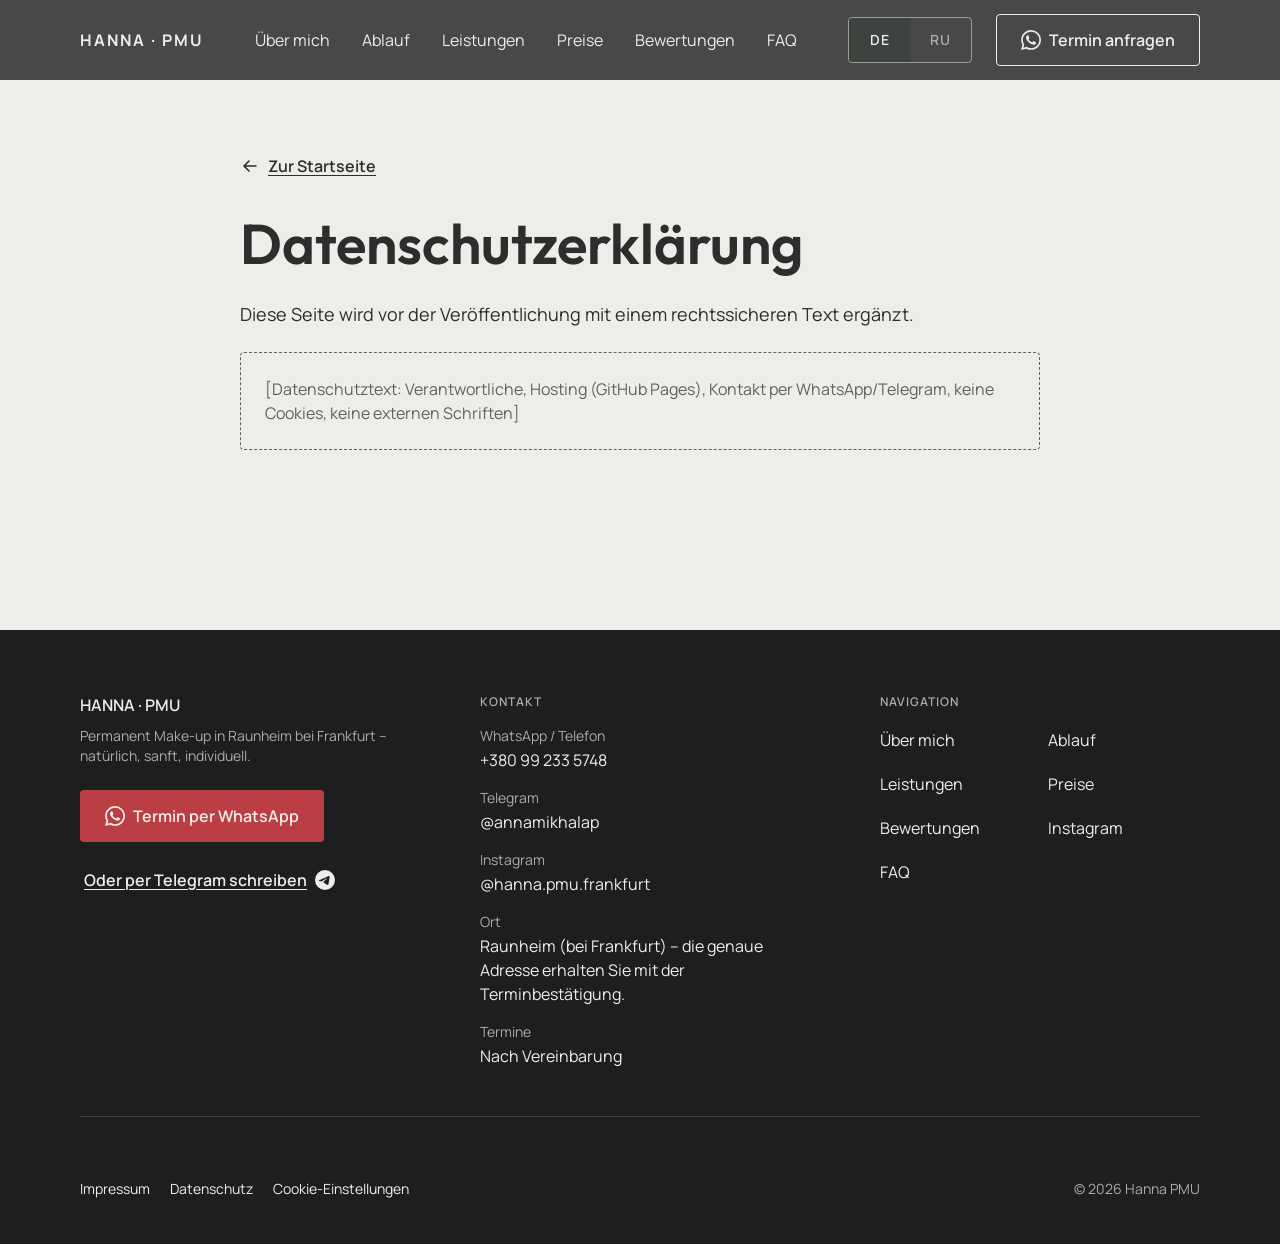
==== commit 5ba08198: "Add files via upload" ====
--- a/datenschutz.html
+++ b/datenschutz.html
@@ -6,10 +6,15 @@
   <title data-i18n="priv.title">Datenschutzerklärung</title>
   <meta name="description" content="Natürliches Permanent Make-up für Brauen und Lippen in Raunheim bei Frankfurt. Kostenlose Beratung, Termin per WhatsApp oder Telegram." data-i18n-content="meta.description">
   <meta name="theme-color" content="#1D1F1E">
+  <meta property="og:type" content="website">
+  <meta property="og:title" content="Datenschutzerklärung" data-i18n-content="priv.title">
+  <meta property="og:description" content="Natürliches Permanent Make-up für Brauen und Lippen in Raunheim bei Frankfurt. Kostenlose Beratung, Termin per WhatsApp oder Telegram." data-i18n-content="meta.description">
+  <meta property="og:image" content="assets/img/hero-desktop.jpg">
+  <meta property="og:locale" content="de_DE">
   <script>document.documentElement.classList.add("js")</script>
   <link rel="preload" href="assets/fonts/outfit-latin-600-normal.woff2" as="font" type="font/woff2" crossorigin>
   <link rel="preload" href="assets/fonts/manrope-latin-400-normal.woff2" as="font" type="font/woff2" crossorigin>
-  <link rel="stylesheet" href="assets/css/styles.css?v=mvu7rhe5">
+  <link rel="stylesheet" href="assets/css/styles.css?v=mvvj8fq1">
   <link rel="icon" href="data:image/svg+xml,%3Csvg xmlns='http://www.w3.org/2000/svg' viewBox='0 0 32 32'%3E%3Crect width='32' height='32' rx='6' fill='%231D1F1E'/%3E%3Ctext x='16' y='22' font-family='Arial' font-weight='700' font-size='16' fill='%23ED6B72' text-anchor='middle'%3EH%3C/text%3E%3C/svg%3E">
   <meta name="robots" content="noindex">
 </head>
@@ -34,7 +39,7 @@
       </nav>
       <div class="header__right">
         <div class="lang lang--header" role="group" aria-label="Sprache wählen" data-i18n-aria-label="a11y.lang"><button type="button" data-lang="de" aria-pressed="true">DE</button><button type="button" data-lang="ru" aria-pressed="false" lang="ru">RU</button></div>
-        <a class="btn btn--secondary btn--on-dark header__cta" href="https://wa.me/49XXXXXXXXXX" target="_blank" rel="noopener" data-wa><svg class="ic" aria-hidden="true" focusable="false"><use href="#i-wa"></use></svg><span data-i18n="nav.cta">Termin anfragen</span></a>
+        <a class="btn btn--secondary btn--on-dark header__cta" href="https://wa.me/380992335748" target="_blank" rel="noopener" data-wa><svg class="ic" aria-hidden="true" focusable="false"><use href="#i-wa"></use></svg><span data-i18n="nav.cta">Termin anfragen</span></a>
         <button class="icon-btn burger" type="button" data-menu-open aria-controls="menu" aria-expanded="false" aria-label="Menü öffnen" data-i18n-aria-label="a11y.menuOpen"><svg class="ic" aria-hidden="true" focusable="false"><use href="#i-menu"></use></svg></button>
       </div>
     </div>
@@ -43,16 +48,16 @@
   <div class="menu" id="menu" role="dialog" aria-modal="true" aria-label="Menü" hidden data-menu>
     <div class="container menu__top">
       <span class="logo">HANNA · PMU</span>
-      <div class="menu__top-right"><div class="lang " role="group" aria-label="Sprache wählen" data-i18n-aria-label="a11y.lang"><button type="button" data-lang="de" aria-pressed="true">DE</button><button type="button" data-lang="ru" aria-pressed="false" lang="ru">RU</button></div><button class="icon-btn icon-btn--ring" type="button" data-menu-close aria-label="Menü schließen" data-i18n-aria-label="a11y.menuClose"><svg class="ic" aria-hidden="true" focusable="false"><use href="#i-close"></use></svg></button></div>
+      <div class="menu__top-right"><div class="lang " role="group" aria-label="Sprache wählen" data-i18n-aria-label="a11y.lang"><button type="button" data-lang="de" aria-pressed="true">DE</button><button type="button" data-lang="ru" aria-pressed="false" lang="ru">RU</button></div><button class="icon-btn" type="button" data-menu-close aria-label="Menü schließen" data-i18n-aria-label="a11y.menuClose"><svg class="ic" aria-hidden="true" focusable="false"><use href="#i-close"></use></svg></button></div>
     </div>
     <nav class="container menu__nav" aria-label="Menü">
       <a class="menu__item" href="index.html#about" data-spy="about" style="--i:0"><span class="menu__num">03</span><span class="menu__label" data-i18n="nav.about">Über mich</span><svg class="ic menu__arrow" aria-hidden="true" focusable="false"><use href="#i-arrow"></use></svg></a><a class="menu__item" href="index.html#process" data-spy="process" style="--i:1"><span class="menu__num">04</span><span class="menu__label" data-i18n="nav.process">Ablauf</span><svg class="ic menu__arrow" aria-hidden="true" focusable="false"><use href="#i-arrow"></use></svg></a><a class="menu__item" href="index.html#services" data-spy="services" style="--i:2"><span class="menu__num">05</span><span class="menu__label" data-i18n="nav.services">Leistungen</span><svg class="ic menu__arrow" aria-hidden="true" focusable="false"><use href="#i-arrow"></use></svg></a><a class="menu__item" href="index.html#prices" data-spy="prices" style="--i:3"><span class="menu__num">06</span><span class="menu__label" data-i18n="nav.prices">Preise</span><svg class="ic menu__arrow" aria-hidden="true" focusable="false"><use href="#i-arrow"></use></svg></a><a class="menu__item" href="index.html#reviews" data-spy="reviews" style="--i:4"><span class="menu__num">07</span><span class="menu__label" data-i18n="nav.reviews">Bewertungen</span><svg class="ic menu__arrow" aria-hidden="true" focusable="false"><use href="#i-arrow"></use></svg></a><a class="menu__item" href="index.html#instagram" data-spy="instagram" style="--i:5"><span class="menu__num">08</span><span class="menu__label" data-i18n="nav.instagram">Instagram</span><svg class="ic menu__arrow" aria-hidden="true" focusable="false"><use href="#i-arrow"></use></svg></a><a class="menu__item" href="index.html#faq" data-spy="faq" style="--i:6"><span class="menu__num">09</span><span class="menu__label" data-i18n="nav.faq">FAQ</span><svg class="ic menu__arrow" aria-hidden="true" focusable="false"><use href="#i-arrow"></use></svg></a>
     </nav>
     <div class="container menu__bottom">
-      <a class="btn btn--primary btn--on-dark btn--block" href="https://wa.me/49XXXXXXXXXX" target="_blank" rel="noopener" data-wa><svg class="ic" aria-hidden="true" focusable="false"><use href="#i-wa"></use></svg><span data-i18n="footer.cta">Termin per WhatsApp</span></a>
+      <a class="btn btn--primary btn--on-dark btn--block" href="https://wa.me/380992335748" target="_blank" rel="noopener" data-wa><svg class="ic" aria-hidden="true" focusable="false"><use href="#i-wa"></use></svg><span data-i18n="footer.cta">Termin per WhatsApp</span></a>
       <div class="menu__links">
-        <a class="tlink tlink--on-dark" href="https://t.me/XXXXXXX" target="_blank" rel="noopener" data-tg><span>Telegram</span><svg class="ic" aria-hidden="true" focusable="false"><use href="#i-tg"></use></svg></a>
-        <a class="tlink tlink--on-dark" href="https://instagram.com/XXXXXXX" target="_blank" rel="noopener" data-ig><span>Instagram</span><svg class="ic" aria-hidden="true" focusable="false"><use href="#i-ig"></use></svg></a>
+        <a class="tlink tlink--on-dark" href="https://t.me/annamikhalap" target="_blank" rel="noopener" data-tg><span>Telegram</span><svg class="ic" aria-hidden="true" focusable="false"><use href="#i-tg"></use></svg></a>
+        <a class="tlink tlink--on-dark" href="https://instagram.com/hanna.pmu.frankfurt" target="_blank" rel="noopener" data-ig><span>Instagram</span><svg class="ic" aria-hidden="true" focusable="false"><use href="#i-ig"></use></svg></a>
       </div>
       <p class="menu__addr"><span class="menu__name" data-i18n="menu.name">Hanna · Permanent Make-up</span><span data-i18n="menu.city">Raunheim, 65479</span></p>
     </div>
@@ -62,6 +67,7 @@
       <a class="tlink tlink--on-light legal__back" href="index.html"><svg class="ic" aria-hidden="true" focusable="false"><use href="#i-arrow-l"></use></svg><span data-i18n="legal.back">Zur Startseite</span></a>
       <h1 class="t-h2" data-i18n="priv.title">Datenschutzerklärung</h1>
       <p class="t-lead" data-i18n="priv.lead">Diese Seite wird vor der Veröffentlichung mit einem rechtssicheren Text ergänzt.</p>
+      
       <p class="legal__todo" data-i18n="priv.todo">[Datenschutztext: Verantwortliche, Hosting (GitHub Pages), Kontakt per WhatsApp/Telegram, keine Cookies, keine externen Schriften]</p>
     </div>
   </main>
@@ -72,14 +78,14 @@
           <p class="logo">HANNA · PMU</p>
           <p class="footer__tagline" data-i18n="footer.tagline">Permanent Make-up in Raunheim bei Frankfurt – natürlich, sanft, individuell.</p>
         </div>
-        <div class="cta-pair"><a class="btn btn--primary btn--on-dark" href="https://wa.me/49XXXXXXXXXX" target="_blank" rel="noopener" data-wa><svg class="ic" aria-hidden="true" focusable="false"><use href="#i-wa"></use></svg><span data-i18n="footer.cta">Termin per WhatsApp</span></a><a class="tlink tlink--on-dark" href="https://t.me/XXXXXXX" target="_blank" rel="noopener" data-tg><span data-i18n="cta.telegram">Oder per Telegram schreiben</span><svg class="ic" aria-hidden="true" focusable="false"><use href="#i-tg"></use></svg></a></div>
+        <div class="cta-pair"><a class="btn btn--primary btn--on-dark" href="https://wa.me/380992335748" target="_blank" rel="noopener" data-wa><svg class="ic" aria-hidden="true" focusable="false"><use href="#i-wa"></use></svg><span data-i18n="footer.cta">Termin per WhatsApp</span></a><a class="tlink tlink--on-dark" href="https://t.me/annamikhalap" target="_blank" rel="noopener" data-tg><span data-i18n="cta.telegram">Oder per Telegram schreiben</span><svg class="ic" aria-hidden="true" focusable="false"><use href="#i-tg"></use></svg></a></div>
       </div>
       <div class="footer__contact">
         <h2 class="t-eyebrow footer__label" data-i18n="footer.contact">Kontakt</h2>
         <dl class="footer__dl">
-          <div><dt data-i18n="footer.wa">WhatsApp / Telefon</dt><dd><a href="https://wa.me/49XXXXXXXXXX" target="_blank" rel="noopener" data-wa data-phone>+49 XXX XXXXXXX</a></dd></div>
-          <div><dt data-i18n="footer.tg">Telegram</dt><dd><a href="https://t.me/XXXXXXX" target="_blank" rel="noopener" data-tg data-handle="telegram">@XXXXXXX</a></dd></div>
-          <div><dt data-i18n="footer.ig">Instagram</dt><dd><a href="https://instagram.com/XXXXXXX" target="_blank" rel="noopener" data-ig data-handle="instagram">@XXXXXXX</a></dd></div>
+          <div><dt data-i18n="footer.wa">WhatsApp / Telefon</dt><dd><a href="https://wa.me/380992335748" target="_blank" rel="noopener" data-wa data-phone>+380 99 233 5748</a></dd></div>
+          <div><dt data-i18n="footer.tg">Telegram</dt><dd><a href="https://t.me/annamikhalap" target="_blank" rel="noopener" data-tg data-handle="telegram">@annamikhalap</a></dd></div>
+          <div><dt data-i18n="footer.ig">Instagram</dt><dd><a href="https://instagram.com/hanna.pmu.frankfurt" target="_blank" rel="noopener" data-ig data-handle="instagram">@hanna.pmu.frankfurt</a></dd></div>
           <div><dt data-i18n="footer.place">Ort</dt><dd data-i18n="footer.placeText">Raunheim (bei Frankfurt) – die genaue Adresse erhalten Sie mit der Terminbestätigung.</dd></div>
           <div><dt data-i18n="footer.hours">Termine</dt><dd data-i18n="footer.hoursText">Nach Vereinbarung</dd></div>
         </dl>
@@ -115,8 +121,8 @@
     </div>
   </div>
   
-  <script src="assets/js/config.js?v=mvu7rhe5"></script>
-  <script src="assets/js/i18n.js?v=mvu7rhe5"></script>
-  <script src="assets/js/main.js?v=mvu7rhe5"></script>
+  <script src="assets/js/config.js?v=mvvj8fq1"></script>
+  <script src="assets/js/i18n.js?v=mvvj8fq1"></script>
+  <script src="assets/js/main.js?v=mvvj8fq1"></script>
 </body>
 </html>
--- a/assets/css/styles.css
+++ b/assets/css/styles.css
@@ -58,6 +58,7 @@
 
 /* ---------- Base ---------- */
 *,*::before,*::after{box-sizing:border-box}
+html{-webkit-tap-highlight-color:transparent}
 html{-webkit-text-size-adjust:100%;scroll-behavior:smooth;scroll-padding-top:var(--header-h)}
 body{margin:0;font:400 16px/24px var(--f-body);color:var(--c-dark2);background:var(--c-light);-webkit-font-smoothing:antialiased;text-rendering:optimizeLegibility}
 img{display:block;max-width:100%;height:auto}
@@ -118,20 +119,20 @@
 .btn:active{transform:scale(.98)}
 .btn--block{width:100%}
 .btn--primary{background:var(--c-accent);color:var(--c-light)}
-.btn--primary:hover{background:var(--c-accent-hover)}
+@media (hover:hover){.btn--primary:hover{background:var(--c-accent-hover)}}
 .btn--primary:active{background:var(--c-accent-press)}
 .btn--secondary.btn--on-dark{border-color:var(--c-light);color:var(--c-light)}
-.btn--secondary.btn--on-dark:hover{background:rgba(239,237,233,.08)}
+@media (hover:hover){.btn--secondary.btn--on-dark:hover{background:rgba(239,237,233,.08)}}
 .btn--secondary.btn--on-dark:active{background:rgba(239,237,233,.16)}
 .btn--secondary.btn--on-light{border-color:var(--c-dark2);color:var(--c-dark2)}
-.btn--secondary.btn--on-light:hover{background:rgba(43,46,44,.06)}
+@media (hover:hover){.btn--secondary.btn--on-light:hover{background:rgba(43,46,44,.06)}}
 .btn--secondary.btn--on-light:active{background:rgba(43,46,44,.12)}
 
 .tlink{display:inline-flex;align-items:center;gap:8px;min-height:44px;padding:0 4px;font:600 16px/20px var(--f-body);text-decoration:underline;text-underline-offset:3px;transition:color var(--t-fast)}
 .tlink--on-dark{color:var(--c-light)}
-.tlink--on-dark:hover{color:var(--c-accent-dark)}
+@media (hover:hover){.tlink--on-dark:hover{color:var(--c-accent-dark)}}
 .tlink--on-light{color:var(--c-dark2)}
-.tlink--on-light:hover{color:var(--c-accent)}
+@media (hover:hover){.tlink--on-light:hover{color:var(--c-accent)}}
 
 .cta-pair{display:flex;flex-direction:column;align-items:stretch;gap:var(--s16)}  /* Figma: 16 (Hanna, Preise, FAQ, Footer mobile) */
 .cta-pair .tlink{align-self:center}
@@ -148,13 +149,13 @@
 
 .icon-btn{display:inline-grid;place-items:center;width:44px;height:44px;border-radius:50%;border:0;background:none;color:var(--c-light);cursor:pointer;transition:background-color var(--t-fast),color var(--t-fast)}
 .icon-btn .ic{width:24px;height:24px}
-.icon-btn--ring{border:1.5px solid currentColor}
+.icon-btn--ring{border:1px solid currentColor}
 .icon-btn--ring .ic{width:20px;height:20px}
-.icon-btn:hover{background:rgba(239,237,233,.08)}
-.arrows{display:none;gap:var(--s12)}
+@media (hover:hover){.icon-btn:hover{background:rgba(239,237,233,.08)}}
+.arrows{display:none;gap:var(--s24)}
 .arrows .icon-btn{width:52px;height:52px}
 .arrows--light .icon-btn{color:var(--c-dark2)}
-.arrows--light .icon-btn:hover{background:rgba(43,46,44,.06)}
+@media (hover:hover){.arrows--light .icon-btn:hover{background:rgba(43,46,44,.06)}}
 .icon-btn[disabled]{opacity:.35;cursor:default}
 
 /* ---------- Tag ---------- */
@@ -177,8 +178,8 @@
   .nav{display:flex;gap:var(--s32)}
   .nav a{font:400 16px/24px var(--f-body);text-decoration:none;padding:10px 0;position:relative;transition:color var(--t-fast)}
   .nav a::after{content:"";position:absolute;left:0;right:0;bottom:4px;height:1px;background:currentColor;transform:scaleX(0);transform-origin:left;transition:transform var(--t)}
-  .nav a:hover{color:var(--c-accent-dark)}
-  .nav a.is-active::after,.nav a:hover::after{transform:scaleX(1)}
+  @media (hover:hover){.nav a:hover{color:var(--c-accent-dark)}}
+  @media (hover:hover){.nav a.is-active::after,.nav a:hover::after{transform:scaleX(1)}}
   .header .lang--header,.header .header__cta{display:inline-flex}
   .burger{display:none}
 }
@@ -187,9 +188,9 @@
 
 /* Language switch */
 .lang{display:inline-flex;border:1px solid rgba(239,237,233,.5);border-radius:4px;overflow:hidden}
-.lang button{width:44px;height:42px;border:0;background:none;color:var(--c-muted-dark);font:600 14px/20px var(--f-body);letter-spacing:1px;cursor:pointer;transition:background-color var(--t-fast),color var(--t-fast)}
+.lang button{width:61px;height:44px;border:0;background:none;color:var(--c-muted-dark);font:600 14px/20px var(--f-body);letter-spacing:1px;cursor:pointer;transition:background-color var(--t-fast),color var(--t-fast)}
 .lang button[aria-pressed="true"]{background:var(--c-gray);color:var(--c-light)}
-.lang button:hover{color:var(--c-light)}
+@media (hover:hover){.lang button:hover{color:var(--c-light)}}
 
 /* ---------- Menu (mobile overlay) ---------- */
 .menu{position:fixed;inset:0;z-index:100;display:flex;flex-direction:column;background:rgba(29,31,30,.96);-webkit-backdrop-filter:blur(8px);backdrop-filter:blur(8px);color:var(--c-light);padding-top:env(safe-area-inset-top);padding-bottom:env(safe-area-inset-bottom);overflow-y:auto;opacity:0;transition:opacity var(--t) var(--ease)}
@@ -200,12 +201,12 @@
 .menu__nav{display:flex;flex-direction:column;padding-top:var(--s8)}
 .menu__item{display:flex;align-items:center;gap:20px;padding:16px 16px 16px 8px;border-bottom:1px solid var(--c-line-dark);text-decoration:none;border-radius:0;transition:background-color var(--t-fast),color var(--t-fast);opacity:0;transform:translateY(12px)}
 .menu.is-open .menu__item{opacity:1;transform:none;transition:opacity .35s var(--ease) calc(var(--i)*40ms + 60ms),transform .35s var(--ease) calc(var(--i)*40ms + 60ms),background-color var(--t-fast)}
-.menu__item:hover{background:rgba(239,237,233,.08)}
+@media (hover:hover){.menu__item:hover{background:rgba(239,237,233,.08)}}
 .menu__num{width:40px;font:600 28px/32px var(--f-body);color:var(--c-accent-dark)}
 .menu__label{flex:1;font:600 22px/28px var(--f-body);text-transform:uppercase}
 .menu__arrow{color:var(--c-accent-dark);opacity:0;transition:opacity var(--t-fast)}
 .menu__item.is-active .menu__label{color:var(--c-accent-dark)}
-.menu__item.is-active .menu__arrow,.menu__item:hover .menu__arrow{opacity:1}
+@media (hover:hover){.menu__item.is-active .menu__arrow,.menu__item:hover .menu__arrow{opacity:1}}
 .menu__bottom{margin-top:auto;padding-top:var(--s32);padding-bottom:var(--s24);display:flex;flex-direction:column;align-items:center;gap:var(--s8)}
 .menu__links{display:flex;gap:var(--s24)}
 .menu__addr{display:flex;flex-direction:column;align-items:center;padding-top:var(--s8);font:400 14px/20px var(--f-body);color:var(--c-muted-dark)}
@@ -218,8 +219,16 @@
 .hero__art img{width:100%;height:100%;object-fit:cover}
 .hero::before{content:"";position:absolute;inset:0;z-index:-1;pointer-events:none;
   background:linear-gradient(to bottom,rgba(10,10,9,.7) 0%,rgba(10,10,9,.4) 12%,rgba(10,10,9,0) 25%,rgba(10,10,9,0) 62%,rgba(10,10,9,.6) 80%,rgba(10,10,9,.92) 100%)}
-.hero__tag{position:absolute;left:var(--x);top:var(--y);opacity:0;transition:opacity .6s var(--ease) .9s}
-.is-loaded .hero__tag{opacity:1}
+/* Hero-Markierungen: Punkt → Linie → Tag, nacheinander von oben nach unten (--g = Reihenfolge) */
+.hero__lines{position:absolute;inset:0;width:100%;height:100%;pointer-events:none;overflow:visible}
+.hero__lines--d{display:none}
+@media (min-width:768px){.hero__lines--m{display:none}.hero__lines--d{display:block}}
+.hl-dot{fill:rgba(186,62,67,.7);transform-box:fill-box;transform-origin:center;transform:scale(0);transition:transform .35s cubic-bezier(.34,1.56,.64,1) calc(.9s + var(--g)*.45s)}
+.hl-line{stroke:rgba(239,237,233,.35);stroke-width:1;vector-effect:non-scaling-stroke;fill:none;stroke-dasharray:var(--len);stroke-dashoffset:var(--len);transition:stroke-dashoffset .45s var(--ease) calc(1.1s + var(--g)*.45s)}
+.is-loaded .hl-dot{transform:scale(1)}
+.is-loaded .hl-line{stroke-dashoffset:0}
+.hero__tag{position:absolute;left:var(--x);top:var(--y);opacity:0;transform:translateY(4px);transition:opacity .45s var(--ease) calc(1.45s + var(--g)*.45s),transform .45s var(--ease) calc(1.45s + var(--g)*.45s)}
+.is-loaded .hero__tag{opacity:1;transform:none}
 .hero__tag--1{--x:5.6%;--y:33.4%}
 .hero__tag--2{--x:61.8%;--y:73.6%}
 .hero__tag--3{--x:5.6%;--y:65.4%}
@@ -245,9 +254,9 @@
   .hero__title{max-width:none;width:min(543px,44vw);font-size:clamp(56px,5.3vw,76px);line-height:1.05}
   .hero__bottom{gap:clamp(48px,calc(var(--h)*.118),100px);max-width:none}
   .hero .cta-pair--row{gap:var(--s24)}
-  .hero__text{max-width:363px;font-size:18px;line-height:28px}
-}
-@media (min-width:1024px){.hero{--h:clamp(640px,100svh,960px)}}
+  .hero__text{max-width:410px;font-size:18px;line-height:28px}
+}
+@media (min-width:1024px){.hero{--h:max(100vh,640px)}}
 /* entrance */
 .js [data-hero]{opacity:0;transform:translateY(16px)}
 .js .is-loaded [data-hero]{opacity:1;transform:none;transition:opacity .6s var(--ease),transform .6s var(--ease)}
@@ -257,6 +266,7 @@
 
 /* ---------- Vorher / Nachher ---------- */
 .ba__hint{margin-bottom:var(--s12)}
+#vorher-nachher .t-lead{margin-top:var(--s12)}
 .ba{--pos:50%;position:relative;aspect-ratio:346/420;border-radius:4px;overflow:hidden;background:var(--c-dark2);user-select:none;-webkit-user-select:none;touch-action:pan-y}
 .ba__img{-webkit-user-drag:none;user-select:none;pointer-events:none;position:absolute;inset:0;width:100%;height:100%;object-fit:cover;object-position:50% 42%}
 .ba__before{position:absolute;inset:0;clip-path:inset(0 calc(100% - var(--pos)) 0 0)}
@@ -265,7 +275,7 @@
 .ba__handle{position:absolute;top:0;bottom:0;left:var(--pos);width:2px;margin-left:-1px;background:var(--c-light);z-index:2;pointer-events:none}
 .ba__knob{position:absolute;top:50%;left:50%;width:44px;height:44px;margin:-22px 0 0 -22px;border-radius:50%;background:var(--c-light);color:var(--c-dark2);display:grid;place-items:center;box-shadow:0 2px 8px rgba(0,0,0,.25);transition:transform var(--t-fast)}
 .ba__knob .ic{width:24px;height:24px}
-.ba:hover .ba__knob,.ba__range:focus-visible ~ .ba__handle .ba__knob{transform:scale(1.08)}
+@media (hover:hover){.ba:hover .ba__knob,.ba__range:focus-visible ~ .ba__handle .ba__knob{transform:scale(1.08)}}
 .ba{cursor:ew-resize}
 .ba.is-dragging .ba__knob{transform:scale(1.12)}
 .ba__range{pointer-events:none;position:absolute;inset:0;width:100%;height:100%;margin:0;opacity:0;cursor:ew-resize;z-index:3;-webkit-appearance:none;appearance:none;touch-action:pan-y}
@@ -343,7 +353,9 @@
 
 /* Service card */
 .scard{width:295px;display:flex;flex-direction:column;background:var(--c-gray);border-radius:4px;overflow:hidden;color:var(--c-light)}
-.scard__img{width:100%;aspect-ratio:295/300;object-fit:cover}
+.scard__media{overflow:hidden}
+.scard__img{width:100%;aspect-ratio:295/300;object-fit:cover;transition:transform .6s var(--ease)}
+@media (hover:hover){.scard:hover .scard__img{transform:scale(1.04)}}
 .scard__body{display:flex;flex-direction:column;gap:var(--s12);padding:var(--s16)}
 .scard__title{font:600 24px/28px var(--f-body);letter-spacing:-.5px}
 .scard__text{min-height:48px}
@@ -366,11 +378,11 @@
 /* Figma Accordion item: State=Hover → Fill #2B2E2C @ 4 % ; pressed → 8 % */
 .acc,.all-prices__toggle{position:relative;isolation:isolate}
 .acc::before,.all-prices__toggle::before{content:"";position:absolute;inset:0 -16px;z-index:-1;border-radius:4px;background:transparent;transition:background-color var(--t-fast)}
-.acc:hover::before,.all-prices__toggle:hover::before{background:rgba(43,46,44,.04)}
+@media (hover:hover){.acc:hover::before,.all-prices__toggle:hover::before{background:rgba(43,46,44,.04)}}
 .acc:has(.acc-head:active)::before,.all-prices__toggle:active::before{background:rgba(43,46,44,.08)}
 @media (max-width:767px){.acc::before,.all-prices__toggle::before{inset:0 -12px}}
 .scard__toggle{transition:color var(--t-fast)}
-.scard__toggle:hover{color:var(--c-accent-dark)}
+@media (hover:hover){.scard__toggle:hover{color:var(--c-accent-dark)}}
 .scard__toggle:active{opacity:.7}
 .acc-head:active .pm{transform:scale(.9)}
 .pm{transition:transform var(--t-fast);position:relative;width:24px;height:24px;flex:none}
@@ -393,6 +405,9 @@
 .price-groups{display:flex;flex-direction:column;gap:var(--s32);padding-top:var(--s16)}
 .price-group__label{padding-bottom:var(--s4)}
 .all-prices{margin-top:var(--s24)}
+/* „Alle Preise ansehen“ hebt sich von der Preisliste ab: Akzentfarbe */
+.all-prices .all-prices__toggle{color:var(--c-accent)}
+.all-prices .all-prices__toggle[aria-expanded="true"]{border-bottom-color:rgba(186,62,67,.45)}
 .prices__know{margin-top:var(--s32)}
 .know__label{margin-bottom:var(--s24)}
 .know{display:flex;flex-direction:column;gap:var(--s24)}
@@ -402,11 +417,13 @@
 .prices__cta{margin-top:var(--s32)}
 
 @media (min-width:1024px){
-  .prices{display:grid;grid-template-columns:minmax(0,400px) minmax(0,800px);grid-template-areas:"head list" "know list" "cta list";grid-template-rows:auto auto 1fr;column-gap:var(--s80);justify-content:space-between}
-  .prices__head{grid-area:head;margin-bottom:var(--s24)}
+  /* Kopf über beide Spalten, darunter „Gut zu wissen“ + CTA links und die Preisliste rechts – beide starten auf einer Linie */
+  .prices{display:grid;grid-template-columns:minmax(0,440px) minmax(0,720px);grid-template-areas:"head head" "know list" "cta list";grid-template-rows:auto auto 1fr;column-gap:var(--s96);justify-content:space-between}
+  .prices__head{grid-area:head;margin-bottom:var(--s48)}
   .prices__list{grid-area:list}
   .all-prices{margin-top:0;padding-top:var(--s16)}
-  .prices__know{grid-area:know;margin-top:0}
+  .prices__know{grid-area:know;margin-top:0;padding-top:0}
+  .prices__list{padding-top:24px}   /* erste Preiszeile auf Höhe des ersten „Gut zu wissen“-Punkts */
   .prices__cta{grid-area:cta;margin-top:var(--s24)}
 }
 
@@ -452,20 +469,22 @@
 .tile{position:relative;height:230px;border-radius:4px;overflow:hidden;isolation:isolate}
 .tile img{position:absolute;inset:0;width:100%;height:100%;object-fit:cover;z-index:-2;transition:transform .6s var(--ease)}
 .tile::after{content:"";position:absolute;inset:0;z-index:-1;background:linear-gradient(to bottom,rgba(29,31,30,0) 35%,rgba(29,31,30,.92) 100%)}
-.tile:hover img{transform:scale(1.04)}
+@media (hover:hover){.tile:hover img{transform:scale(1.04)}}
 .tile__text{position:absolute;left:12px;right:12px;bottom:14px;display:flex;flex-direction:column;gap:4px}
 .tile__q{font:600 20px/24px var(--f-head)}
 .tile__a{font:400 14px/20px var(--f-body)}
 .insta__cta--top{display:none}
 .insta__cta--bottom{margin-top:var(--s24)}
-@media (min-width:768px){.tiles{grid-template-columns:repeat(4,1fr)}.tile{height:320px}}
+@media (min-width:768px){.tile{height:360px}}
+@media (min-width:1024px){.tiles{grid-template-columns:repeat(4,1fr)}}
 @media (min-width:1024px){
   .tiles{gap:var(--s16)}
   .tile{height:400px}
   .tile__text{left:20px;right:20px;bottom:20px}
   .tile__q{font-size:24px;line-height:30px}
   .tile__a{font-size:16px;line-height:24px}
-  .insta__cta--top{display:inline-flex;flex:none;margin-bottom:20px}  /* Mitte der Unterzeile */
+  .insta__cta--top{display:inline-flex;flex:none;margin-bottom:var(--s48)}
+  #instagram .sec-top{align-items:center}   /* Button mittig zur Überschrift + Unterzeile */
   .insta__cta--bottom{display:none}
 }
 
@@ -505,22 +524,22 @@
 .footer__dl > div{display:flex;flex-direction:column;gap:2px}
 .footer__dl dt{font:400 14px/20px var(--f-body);color:var(--c-muted-dark)}
 .footer__dl dd a{text-decoration:none}
-.footer__dl dd a:hover{color:var(--c-accent-dark)}
+@media (hover:hover){.footer__dl dd a:hover{color:var(--c-accent-dark)}}
 .footer__nav ul{display:grid;grid-template-columns:1fr 1fr;column-gap:var(--s16)}
 .footer__nav a{display:flex;align-items:center;min-height:44px;padding:10px 0;text-decoration:none;transition:color var(--t-fast)}
-.footer__nav a:hover{color:var(--c-accent-dark)}
+@media (hover:hover){.footer__nav a:hover{color:var(--c-accent-dark)}}
 .footer__legal{display:flex;flex-direction:column;align-items:flex-start;gap:var(--s12);margin-top:var(--s32);padding-top:var(--s32);border-top:1px solid rgba(239,237,233,.15);font:400 14px/20px var(--f-body)}
 .footer__legal ul{display:flex;flex-wrap:wrap;gap:var(--s8) 20px}
 .footer__legal a,.footer__legal button{color:var(--c-light);text-decoration:none;transition:color var(--t-fast)}
 .footer__legal button{padding:0;border:0;background:none;font:inherit;cursor:pointer}
-.footer__legal a:hover,.footer__legal button:hover{color:var(--c-accent-dark);text-decoration:underline;text-underline-offset:3px}
+@media (hover:hover){.footer__legal a:hover,.footer__legal button:hover{color:var(--c-accent-dark);text-decoration:underline;text-underline-offset:3px}}
 .footer__legal p{color:var(--c-muted-dark)}
 @media (min-width:1024px){
   .footer{padding-top:var(--s64)}
   .footer__grid{display:grid;grid-template-columns:minmax(0,400px) minmax(0,400px) minmax(0,320px);gap:var(--s80);justify-content:space-between}
   .footer__col1{gap:var(--s24)}
   .footer__col1 .cta-pair{align-items:flex-start;gap:var(--s16)}
-  .footer__legal{flex-direction:row;justify-content:space-between;align-items:center;margin-top:var(--s48);padding-top:var(--s48);min-height:48px}
+  .footer__legal{flex-direction:row;justify-content:space-between;align-items:center;margin-top:var(--s48);padding-top:var(--s48);min-height:96px}
 }
 
 /* ---------- Modal (Figma: Modal 356:391) ---------- */
@@ -554,3 +573,32 @@
   .js [data-reveal],.js [data-hero]{opacity:1;transform:none}
   .hero__tag{opacity:1}
 }
+.legal__addr{font-style:normal;font:400 18px/28px var(--f-body)}
+
+/* ---------- Audit fixes ---------- */
+/* größere Tippflächen ohne Layout-Verschiebung */
+.logo{display:inline-block;padding:12px 0;margin:-12px 0}
+.footer__dl dd a,.footer__legal a,.footer__legal button{display:inline-block;padding:11px 0;margin:-11px 0}
+/* Kennzahlen: zwischen 1024 und 1279 px 2 × 2, damit nichts über den Rand läuft */
+.stat{min-width:0}
+@media (min-width:1024px) and (max-width:1279px){.stats{grid-template-columns:repeat(2,minmax(0,1fr))}}
+
+/* Tablet (768–1023): Hero-CTA in einer Zeile, damit nichts den Tag „Lip Blush“ berührt */
+@media (min-width:768px) and (max-width:1023px){
+  .hero .cta-pair--row{flex-direction:column;align-items:flex-start;gap:var(--s8)}
+  .hero .cta-pair--row .tlink{align-self:flex-start}
+}
+
+/* Leistungen: breitere Karten (mobile), alle Karten gleich hoch; Button immer unten */
+.scards{align-items:stretch}
+.scard{width:min(320px,calc(100vw - 2*var(--gutter) - 32px))}
+.scard__body{flex:1}
+.scard .btn{margin-top:auto}
+@media (min-width:1024px){.scard{width:295px}}
+
+/* ---------- Schwebender WhatsApp-Button (< 1024 px) ---------- */
+.fab-wa{position:fixed;right:16px;bottom:calc(16px + env(safe-area-inset-bottom));z-index:40;display:grid;place-items:center;width:56px;height:56px;border-radius:50%;background:var(--c-accent);color:var(--c-light);box-shadow:0 6px 20px rgba(0,0,0,.28);opacity:0;transform:translateY(16px) scale(.9);pointer-events:none;transition:opacity var(--t) var(--ease),transform var(--t) var(--ease),background-color var(--t-fast)}
+.fab-wa .ic{width:26px;height:26px}
+.fab-wa.is-shown{opacity:1;transform:none;pointer-events:auto}
+.fab-wa:active{background:var(--c-accent-press);transform:scale(.94)}
+@media (min-width:1024px){.fab-wa{display:none}}
